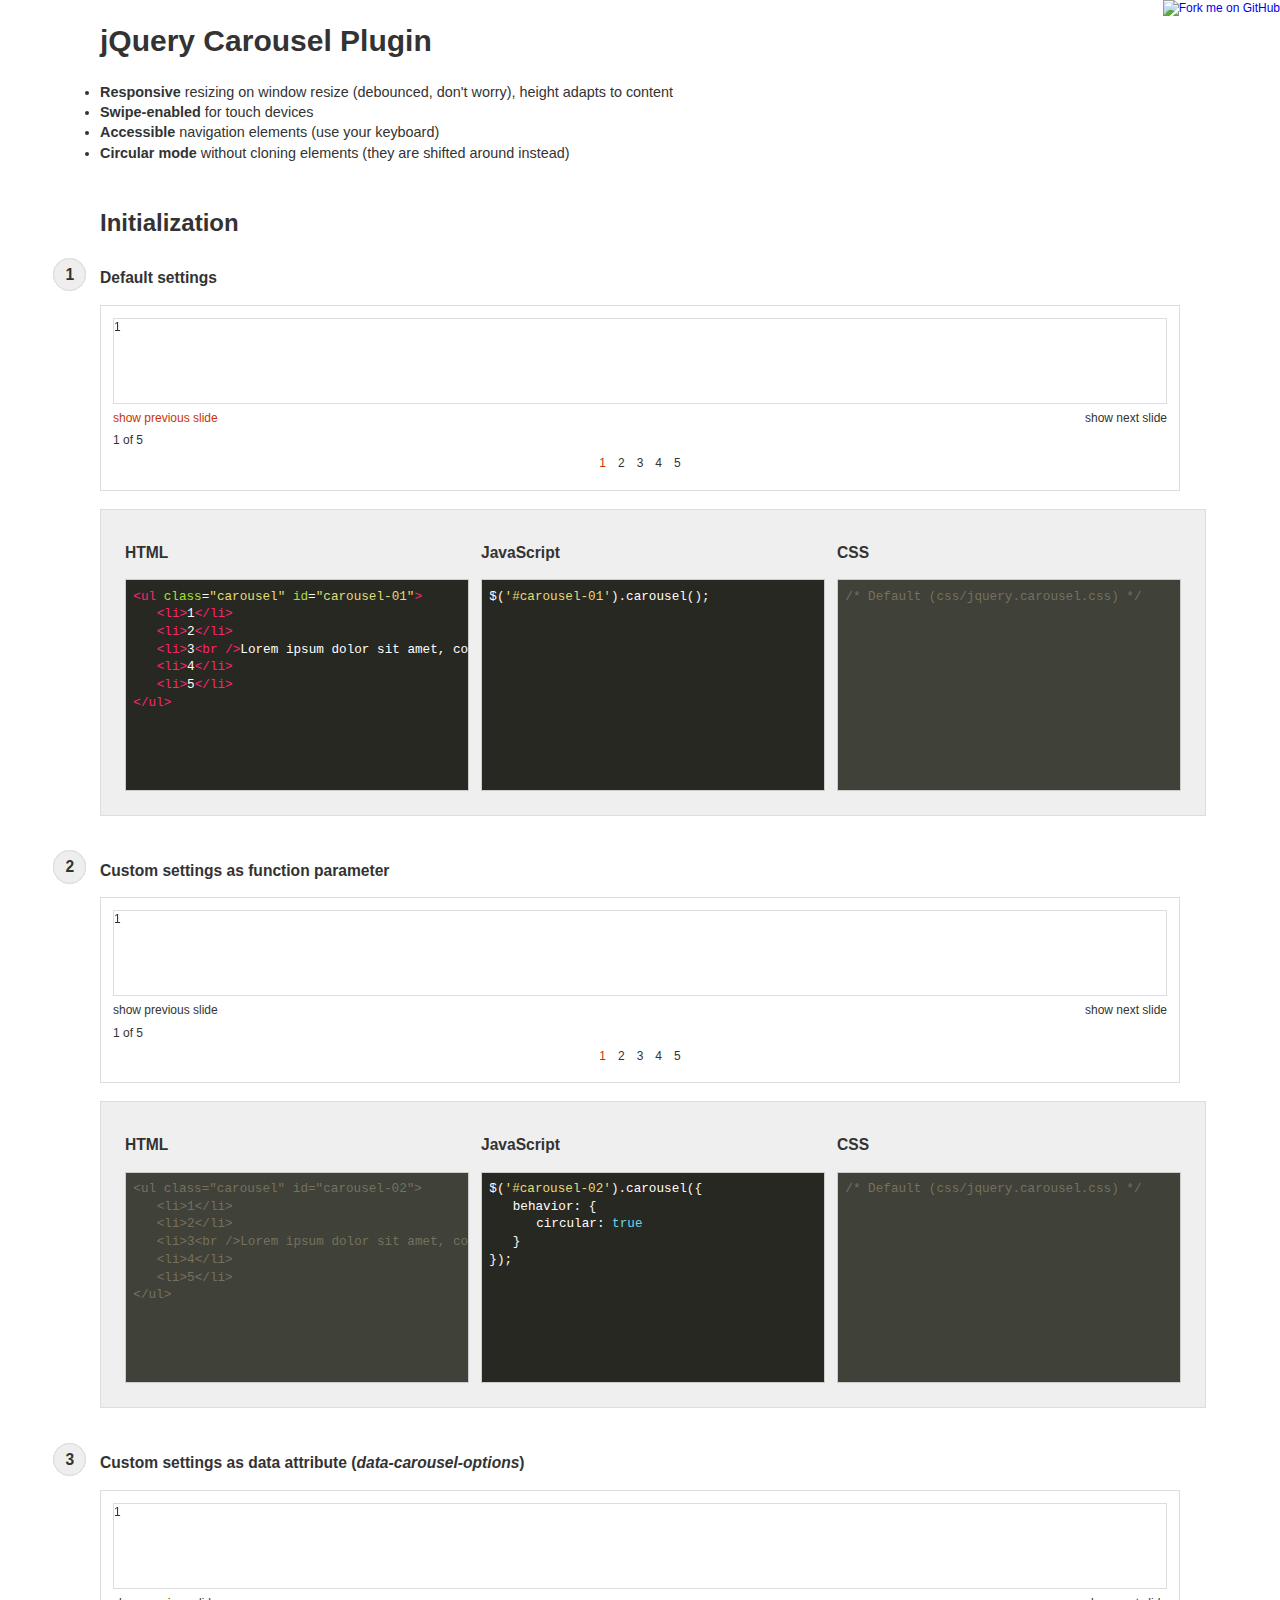
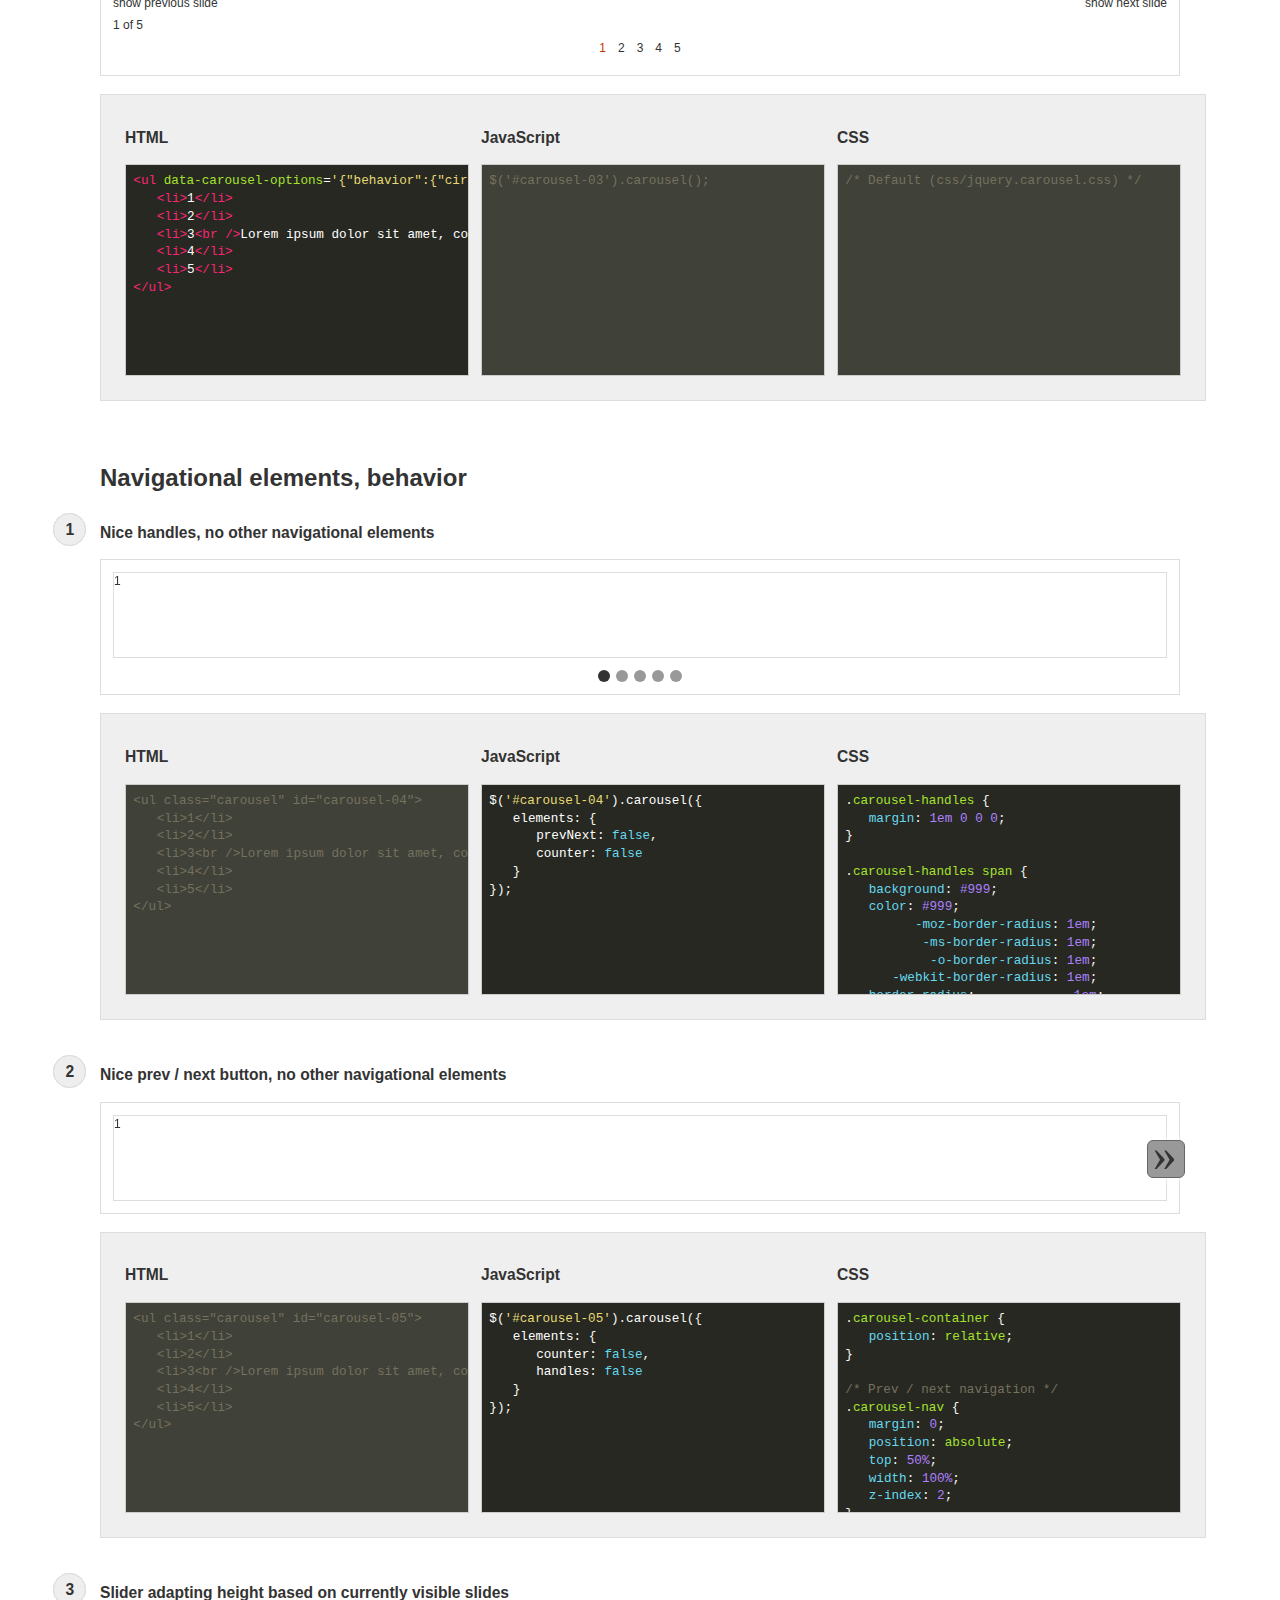
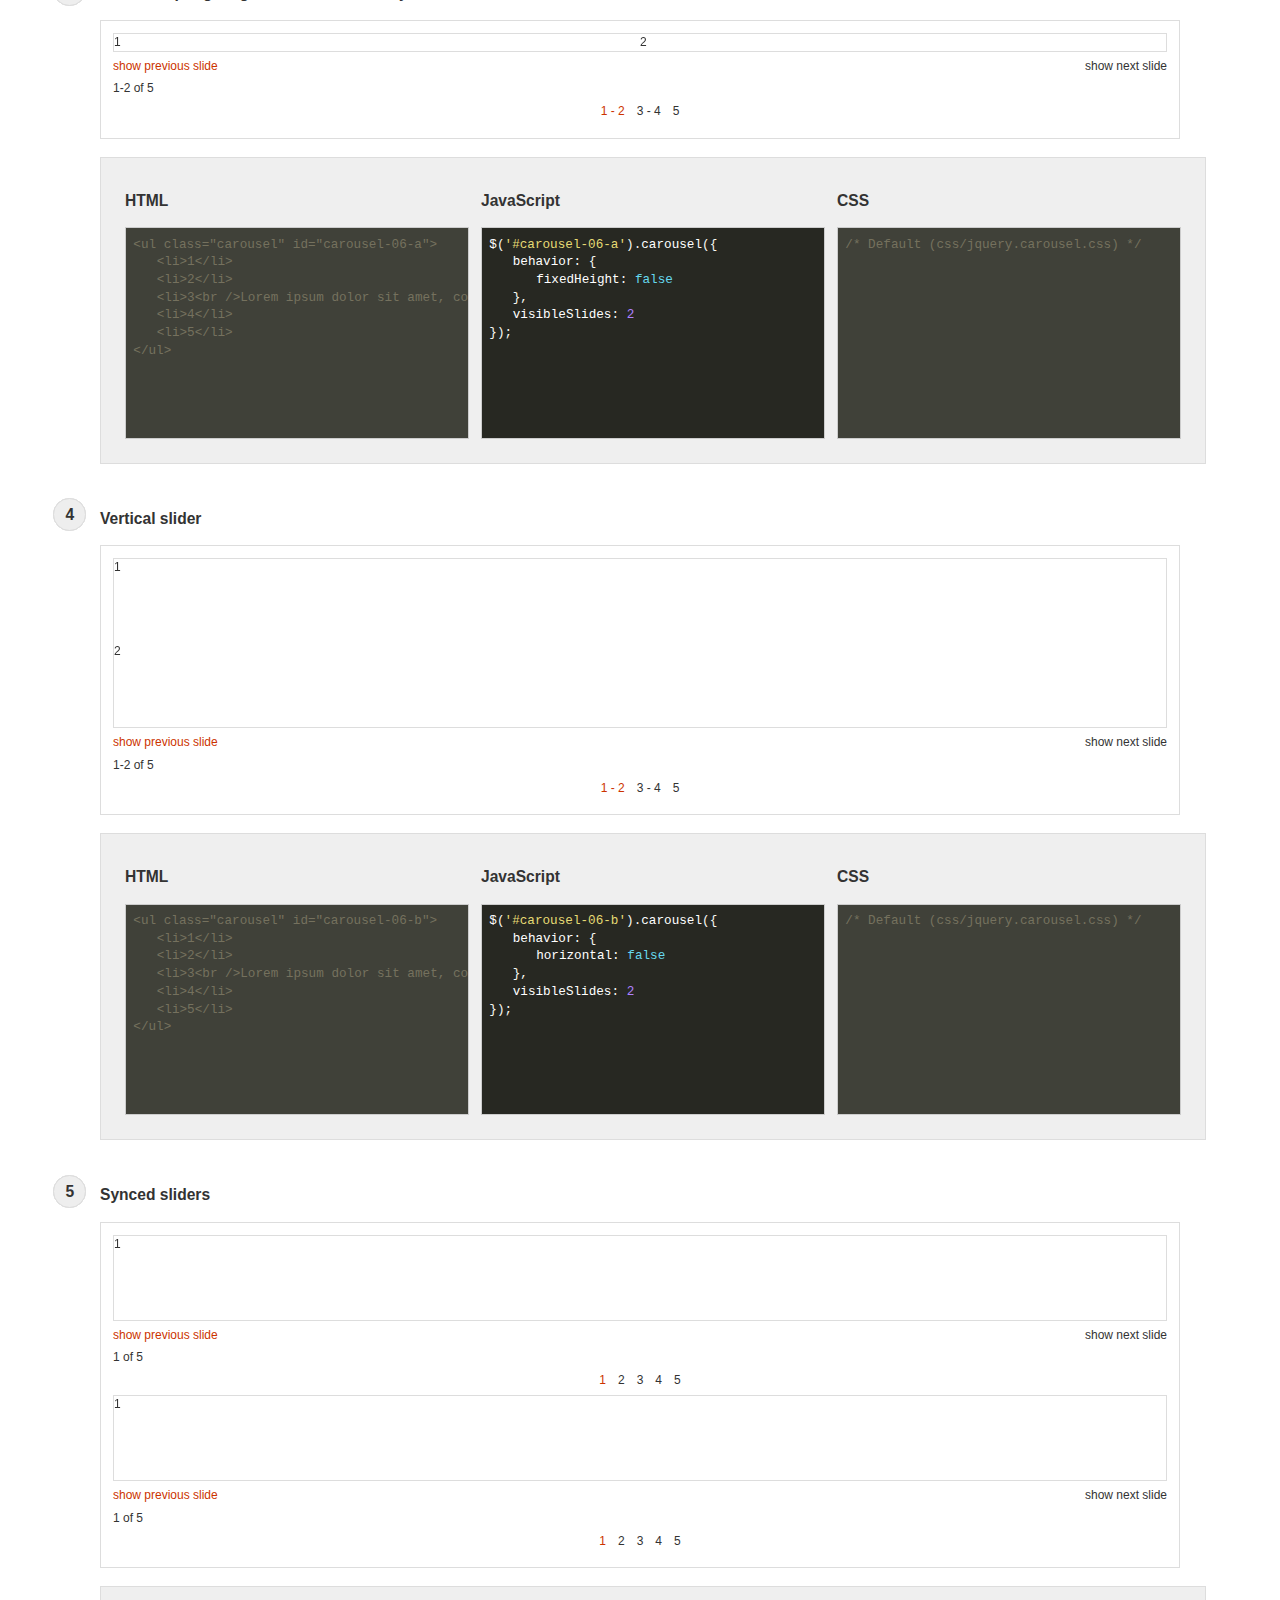
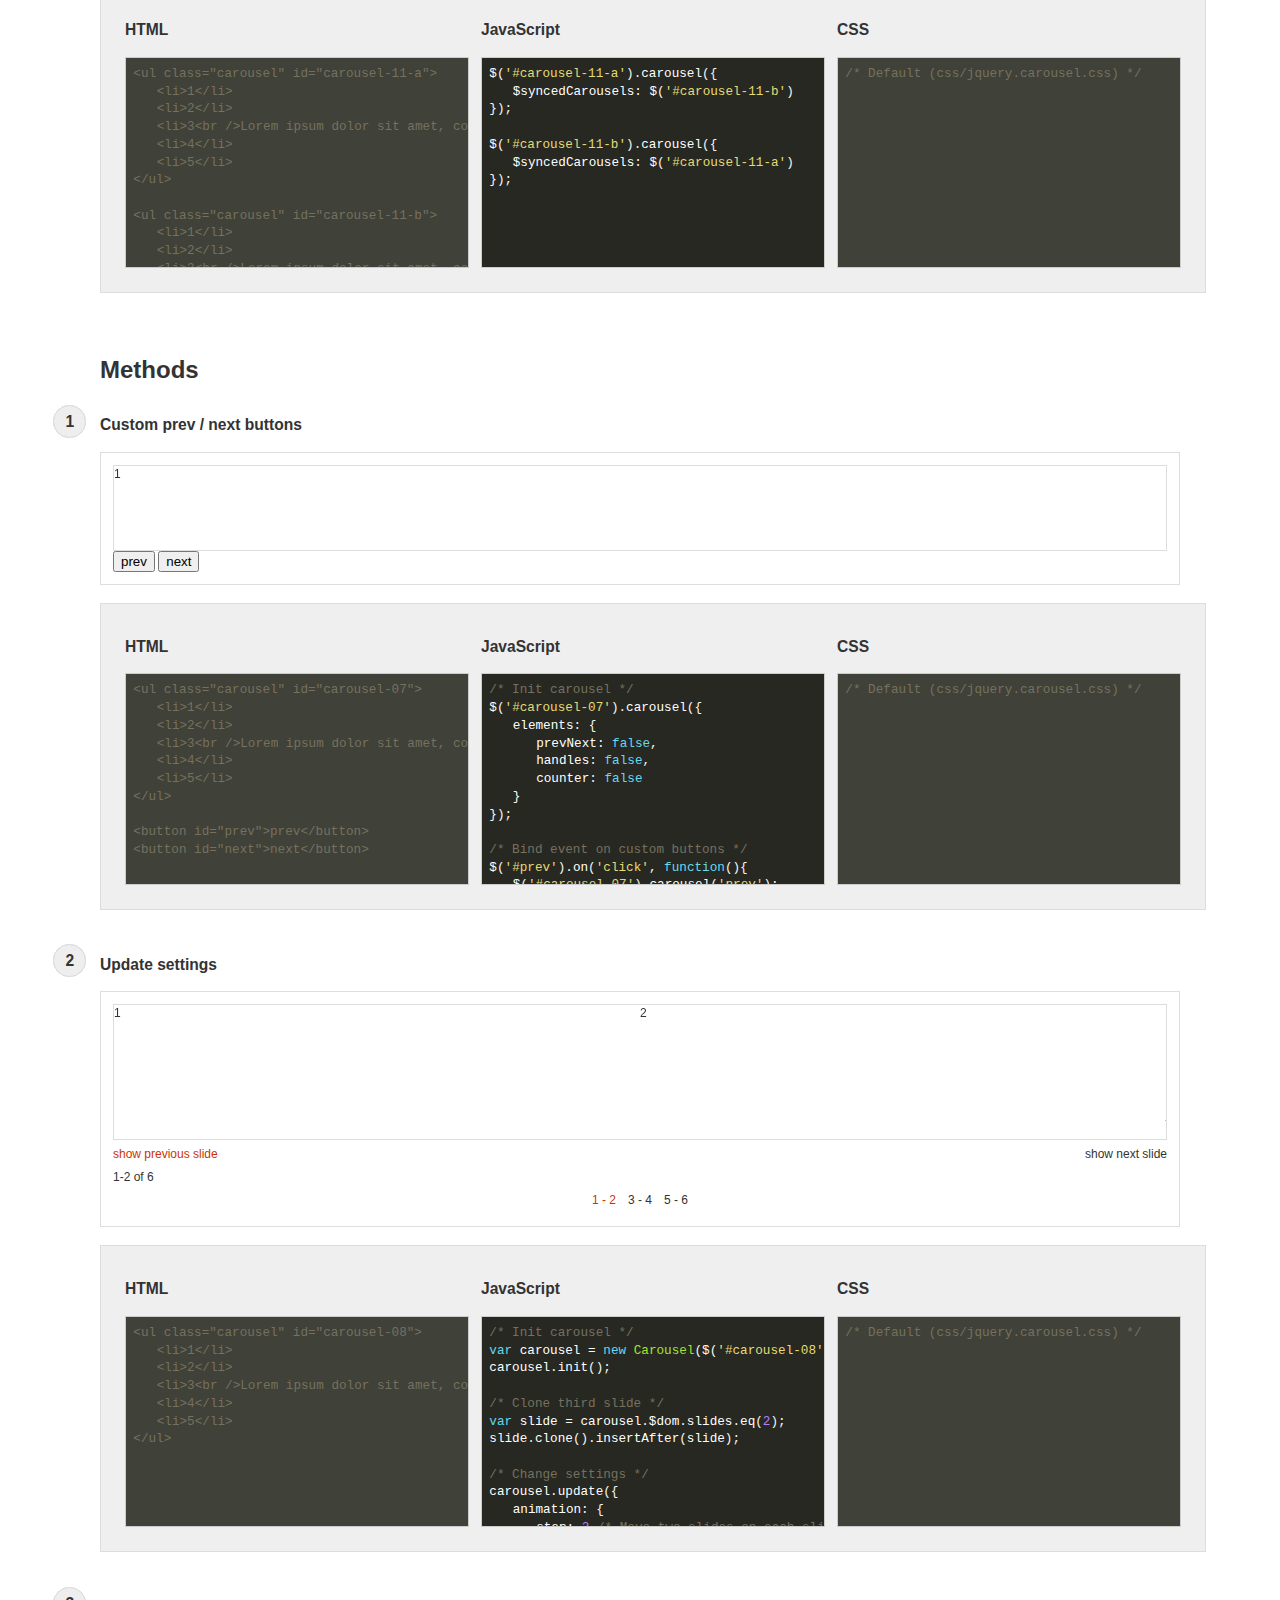
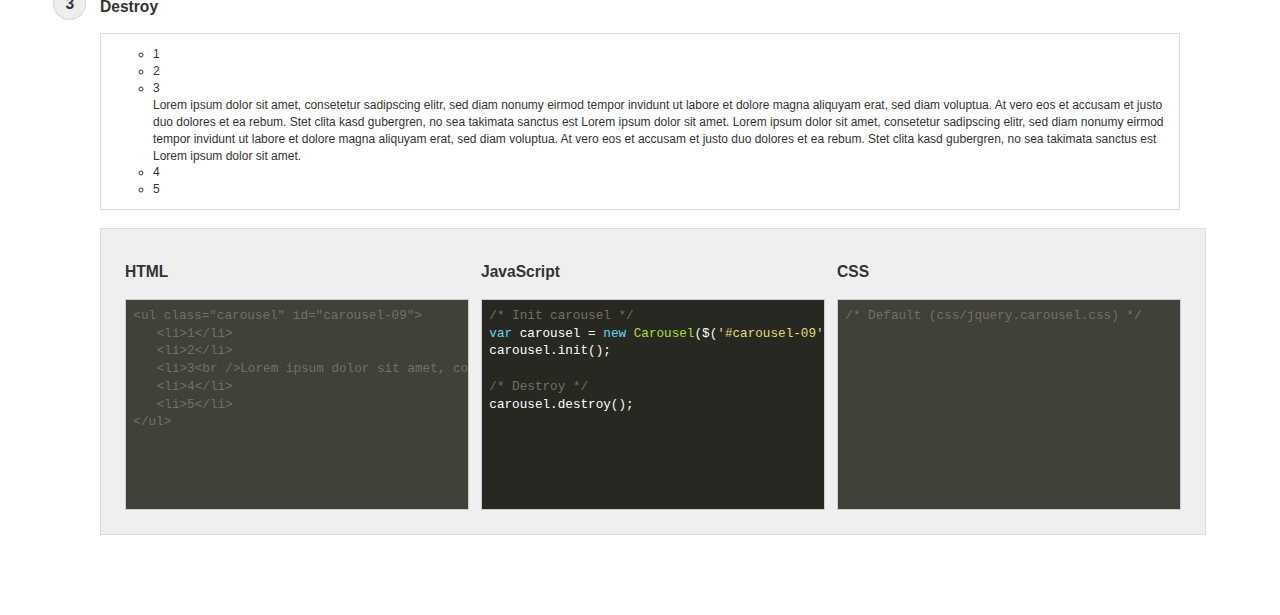
==== demo/index.html @ e70c9f51 "CSS moved; jQuery CDN used for demo, added as Bower dependency" ====
<!doctype html public>
<html>
<head>
	<meta charset="utf-8" />
	<title>jQuery Carousel Plugin</title>

	<meta name="viewport" content="width=device-width" />

	<link rel="stylesheet" href="css/demo.css" />
	<link rel="stylesheet" href="../jquery.carousel.css" />
	<link rel="stylesheet" href="google-code-prettify/prettify.css" />
</head>
<body>


<a href="http://github.com/backflip/jquery-carousel"><img style="position: absolute; top: 0; right: 0; border: 0;" src="https://s3.amazonaws.com/github/ribbons/forkme_right_orange_ff7600.png" alt="Fork me on GitHub"></a>


<div class="wrapper">
	<h1>jQuery Carousel Plugin</h1>

	<div class="desc">
		<ul>
			<li><strong>Responsive</strong> resizing on window resize (debounced, don't worry), height adapts to content</li>
			<li><strong>Swipe-enabled</strong> for touch devices</li>
			<li><strong>Accessible</strong> navigation elements (use your keyboard)</li>
			<li><strong>Circular mode</strong> without cloning elements (they are shifted around instead)</li>
		</ul>
	</div>


	<h2>Initialization</h2>

	<ol class="examples">
		<li>

<h3>Default settings</h3>

<div class="example" id="example-01">
	<div class="carousel"></div>

	<div class="code">
		<div class="html">
			<h3>HTML</h3>

			<pre class="prettyprint"><code>&lt;ul class="carousel" id="carousel-01"&gt;
	&lt;li&gt;1&lt;/li&gt;
	&lt;li&gt;2&lt;/li&gt;
	&lt;li&gt;3&lt;br /&gt;Lorem ipsum dolor sit amet, consetetur sadipscing elitr, sed diam nonumy eirmod tempor invidunt ut labore et dolore magna aliquyam erat, sed diam voluptua. At vero eos et accusam et justo duo dolores et ea rebum. Stet clita kasd gubergren, no sea takimata sanctus est Lorem ipsum dolor sit amet. Lorem ipsum dolor sit amet, consetetur sadipscing elitr, sed diam nonumy eirmod tempor invidunt ut labore et dolore magna aliquyam erat, sed diam voluptua. At vero eos et accusam et justo duo dolores et ea rebum. Stet clita kasd gubergren, no sea takimata sanctus est Lorem ipsum dolor sit amet.&lt;/li&gt;
	&lt;li&gt;4&lt;/li&gt;
	&lt;li&gt;5&lt;/li&gt;
&lt;/ul&gt;</code></pre>
		</div>

		<div class="js">
			<h3>JavaScript</h3>

			<pre class="prettyprint"><code>$('#carousel-01').carousel();</code></pre>
		</div>

		<div class="css">
			<h3>CSS</h3>

			<pre><code class="lang-css">/* Default (css/jquery.carousel.css) */</code></pre>
		</div>
	</div>
</div>

		</li>
		<li>

<h3>Custom settings as function parameter</h3>

<div class="example" id="example-02">
	<div class="carousel"></div>

	<div class="code">
		<div class="html">
			<h3>HTML</h3>

			<pre><code>&lt;ul class="carousel" id="carousel-02"&gt;
	&lt;li&gt;1&lt;/li&gt;
	&lt;li&gt;2&lt;/li&gt;
	&lt;li&gt;3&lt;br /&gt;Lorem ipsum dolor sit amet, consetetur sadipscing elitr, sed diam nonumy eirmod tempor invidunt ut labore et dolore magna aliquyam erat, sed diam voluptua. At vero eos et accusam et justo duo dolores et ea rebum. Stet clita kasd gubergren, no sea takimata sanctus est Lorem ipsum dolor sit amet. Lorem ipsum dolor sit amet, consetetur sadipscing elitr, sed diam nonumy eirmod tempor invidunt ut labore et dolore magna aliquyam erat, sed diam voluptua. At vero eos et accusam et justo duo dolores et ea rebum. Stet clita kasd gubergren, no sea takimata sanctus est Lorem ipsum dolor sit amet.&lt;/li&gt;
	&lt;li&gt;4&lt;/li&gt;
	&lt;li&gt;5&lt;/li&gt;
&lt;/ul&gt;</code></pre>
		</div>

		<div class="js">
			<h3>JavaScript</h3>

			<pre class="prettyprint"><code>$('#carousel-02').carousel({
	behavior: {
		circular: true
	}
});</code></pre>
		</div>

		<div class="css">
			<h3>CSS</h3>

			<pre><code class="lang-css">/* Default (css/jquery.carousel.css) */</code></pre>
		</div>
	</div>
</div>

		</li>
		<li>

<h3>Custom settings as data attribute (<em>data-carousel-options</em>)</h3>

<div class="example" id="example-03">
	<div class="carousel"></div>

	<div class="code">
		<div class="html">
			<h3>HTML</h3>

			<pre class="prettyprint"><code>&lt;ul data-carousel-options='{"behavior":{"circular":true}}' class="carousel" id="carousel-03"&gt;
	&lt;li&gt;1&lt;/li&gt;
	&lt;li&gt;2&lt;/li&gt;
	&lt;li&gt;3&lt;br /&gt;Lorem ipsum dolor sit amet, consetetur sadipscing elitr, sed diam nonumy eirmod tempor invidunt ut labore et dolore magna aliquyam erat, sed diam voluptua. At vero eos et accusam et justo duo dolores et ea rebum. Stet clita kasd gubergren, no sea takimata sanctus est Lorem ipsum dolor sit amet. Lorem ipsum dolor sit amet, consetetur sadipscing elitr, sed diam nonumy eirmod tempor invidunt ut labore et dolore magna aliquyam erat, sed diam voluptua. At vero eos et accusam et justo duo dolores et ea rebum. Stet clita kasd gubergren, no sea takimata sanctus est Lorem ipsum dolor sit amet.&lt;/li&gt;
	&lt;li&gt;4&lt;/li&gt;
	&lt;li&gt;5&lt;/li&gt;
&lt;/ul&gt;</code></pre>
		</div>

		<div class="js">
			<h3>JavaScript</h3>

			<pre><code>$('#carousel-03').carousel();</code></pre>
		</div>

		<div class="css">
			<h3>CSS</h3>

			<pre><code class="lang-css">/* Default (css/jquery.carousel.css) */</code></pre>
		</div>
	</div>
</div>

		</li>
	</ol>


	<h2>Navigational elements, behavior</h2>

	<ol class="examples">
		<li>

<h3>Nice handles, no other navigational elements</h3>

<div class="example" id="example-04">
	<div class="carousel"></div>

	<div class="code">
		<div class="html">
			<h3>HTML</h3>

			<pre><code>&lt;ul class="carousel" id="carousel-04"&gt;
	&lt;li&gt;1&lt;/li&gt;
	&lt;li&gt;2&lt;/li&gt;
	&lt;li&gt;3&lt;br /&gt;Lorem ipsum dolor sit amet, consetetur sadipscing elitr, sed diam nonumy eirmod tempor invidunt ut labore et dolore magna aliquyam erat, sed diam voluptua. At vero eos et accusam et justo duo dolores et ea rebum. Stet clita kasd gubergren, no sea takimata sanctus est Lorem ipsum dolor sit amet. Lorem ipsum dolor sit amet, consetetur sadipscing elitr, sed diam nonumy eirmod tempor invidunt ut labore et dolore magna aliquyam erat, sed diam voluptua. At vero eos et accusam et justo duo dolores et ea rebum. Stet clita kasd gubergren, no sea takimata sanctus est Lorem ipsum dolor sit amet.&lt;/li&gt;
	&lt;li&gt;4&lt;/li&gt;
	&lt;li&gt;5&lt;/li&gt;
&lt;/ul&gt;</code></pre>
		</div>

		<div class="js">
			<h3>JavaScript</h3>

			<pre class="prettyprint"><code>$('#carousel-04').carousel({
	elements: {
		prevNext: false,
		counter: false
	}
});</code></pre>
		</div>

		<div class="css">
			<h3>CSS</h3>

			<pre class="prettyprint"><code class="lang-css">.carousel-handles {
	margin: 1em 0 0 0;
}

.carousel-handles span {
	background: #999;
	color: #999;
		   -moz-border-radius: 1em;
		    -ms-border-radius: 1em;
		     -o-border-radius: 1em;
		-webkit-border-radius: 1em;
	border-radius:             1em;
	display: inline-block;
	line-height: 1;
	margin: 0 0.25em;
	overflow: hidden;
	text-index: -100em;
	width: 1em;
}
.carousel-handles .state-disabled {
	background: #ccc;
	color: #ccc;
	cursor: default;
	outline: none;
}
.carousel-handles .state-current {
	background: #333;
	color: #333;
	cursor: default;
	outline: none;
}</code></pre>
		</div>
	</div>
</div>

		</li>
		<li>

<h3>Nice prev / next button, no other navigational elements</h3>

<div class="example" id="example-05">
	<div class="carousel"></div>

	<div class="code">
		<div class="html">
			<h3>HTML</h3>

			<pre><code>&lt;ul class="carousel" id="carousel-05"&gt;
	&lt;li&gt;1&lt;/li&gt;
	&lt;li&gt;2&lt;/li&gt;
	&lt;li&gt;3&lt;br /&gt;Lorem ipsum dolor sit amet, consetetur sadipscing elitr, sed diam nonumy eirmod tempor invidunt ut labore et dolore magna aliquyam erat, sed diam voluptua. At vero eos et accusam et justo duo dolores et ea rebum. Stet clita kasd gubergren, no sea takimata sanctus est Lorem ipsum dolor sit amet. Lorem ipsum dolor sit amet, consetetur sadipscing elitr, sed diam nonumy eirmod tempor invidunt ut labore et dolore magna aliquyam erat, sed diam voluptua. At vero eos et accusam et justo duo dolores et ea rebum. Stet clita kasd gubergren, no sea takimata sanctus est Lorem ipsum dolor sit amet.&lt;/li&gt;
	&lt;li&gt;4&lt;/li&gt;
	&lt;li&gt;5&lt;/li&gt;
&lt;/ul&gt;</code></pre>
		</div>

		<div class="js">
			<h3>JavaScript</h3>

			<pre class="prettyprint"><code>$('#carousel-05').carousel({
	elements: {
		counter: false,
		handles: false
	}
});</code></pre>
		</div>

		<div class="css">
			<h3>CSS</h3>

			<pre class="prettyprint"><code class="lang-css">.carousel-container {
	position: relative;
}

/* Prev / next navigation */
.carousel-nav {
	margin: 0;
	position: absolute;
	top: 50%;
	width: 100%;
	z-index: 2;
}
.carousel-nav span {
	background: #999;
	border: 1px solid #666;
		   -moz-border-radius: 0.5em;
		    -ms-border-radius: 0.5em;
		     -o-border-radius: 0.5em;
		-webkit-border-radius: 0.5em;
	border-radius:             0.5em;
		   -moz-box-shadow: 0 0 1em #fff;
		    -ms-box-shadow: 0 0 1em #fff;
		     -o-box-shadow: 0 0 1em #fff;
		-webkit-box-shadow: 0 0 1em #fff;
	box-shadow:             0 0 1em #fff;
	cursor: pointer;
	float: left;
	height: 3em;
	margin: -1.5em -1.5em 0;
	overflow: hidden;
	position: relative;
	text-indent: -100em;
	width: 3em;
}
.carousel-nav span:before {
	content: "«";
	font-family: Georgia;
	font-size: 4em;
	line-height: 1;
	left: 0.1em;
	position: absolute;
	text-indent: 0;
	top: -0.2em;
}
.carousel-nav .carousel-next {
	float: right;
}
.carousel-nav .carousel-next:before {
	content: "»";
}
.carousel-nav .state-disabled {
	display: none;
}</code></pre>
		</div>
	</div>
</div>

		</li>
		<li>

<h3>Slider adapting height based on currently visible slides</h3>

<div class="example" id="example-10">
	<div class="carousel"></div>

	<div class="code">
		<div class="html">
			<h3>HTML</h3>

			<pre><code>&lt;ul class="carousel" id="carousel-06-a"&gt;
	&lt;li&gt;1&lt;/li&gt;
	&lt;li&gt;2&lt;/li&gt;
	&lt;li&gt;3&lt;br /&gt;Lorem ipsum dolor sit amet, consetetur sadipscing elitr, sed diam nonumy eirmod tempor invidunt ut labore et dolore magna aliquyam erat, sed diam voluptua. At vero eos et accusam et justo duo dolores et ea rebum. Stet clita kasd gubergren, no sea takimata sanctus est Lorem ipsum dolor sit amet. Lorem ipsum dolor sit amet, consetetur sadipscing elitr, sed diam nonumy eirmod tempor invidunt ut labore et dolore magna aliquyam erat, sed diam voluptua. At vero eos et accusam et justo duo dolores et ea rebum. Stet clita kasd gubergren, no sea takimata sanctus est Lorem ipsum dolor sit amet.&lt;/li&gt;
	&lt;li&gt;4&lt;/li&gt;
	&lt;li&gt;5&lt;/li&gt;
&lt;/ul&gt;</code></pre>
		</div>

		<div class="js">
			<h3>JavaScript</h3>

			<pre class="prettyprint"><code>$('#carousel-06-a').carousel({
	behavior: {
		fixedHeight: false
	},
	visibleSlides: 2
});</code></pre>
		</div>

		<div class="css">
			<h3>CSS</h3>

			<pre><code class="lang-css">/* Default (css/jquery.carousel.css) */</code></pre>
		</div>
	</div>
</div>

		</li>
		<li>

<h3>Vertical slider</h3>

<div class="example" id="example-06">
	<div class="carousel"></div>

	<div class="code">
		<div class="html">
			<h3>HTML</h3>

			<pre><code>&lt;ul class="carousel" id="carousel-06-b"&gt;
	&lt;li&gt;1&lt;/li&gt;
	&lt;li&gt;2&lt;/li&gt;
	&lt;li&gt;3&lt;br /&gt;Lorem ipsum dolor sit amet, consetetur sadipscing elitr, sed diam nonumy eirmod tempor invidunt ut labore et dolore magna aliquyam erat, sed diam voluptua. At vero eos et accusam et justo duo dolores et ea rebum. Stet clita kasd gubergren, no sea takimata sanctus est Lorem ipsum dolor sit amet. Lorem ipsum dolor sit amet, consetetur sadipscing elitr, sed diam nonumy eirmod tempor invidunt ut labore et dolore magna aliquyam erat, sed diam voluptua. At vero eos et accusam et justo duo dolores et ea rebum. Stet clita kasd gubergren, no sea takimata sanctus est Lorem ipsum dolor sit amet.&lt;/li&gt;
	&lt;li&gt;4&lt;/li&gt;
	&lt;li&gt;5&lt;/li&gt;
&lt;/ul&gt;</code></pre>
		</div>

		<div class="js">
			<h3>JavaScript</h3>

			<pre class="prettyprint"><code>$('#carousel-06-b').carousel({
	behavior: {
		horizontal: false
	},
	visibleSlides: 2
});</code></pre>
		</div>

		<div class="css">
			<h3>CSS</h3>

			<pre><code class="lang-css">/* Default (css/jquery.carousel.css) */</code></pre>
		</div>
	</div>
</div>

		</li>
		<li>

<h3>Synced sliders</h3>

<div class="example" id="example-11">
	<div class="carousel"></div>

	<div class="code">
		<div class="html">
			<h3>HTML</h3>

			<pre><code>&lt;ul class="carousel" id="carousel-11-a"&gt;
	&lt;li&gt;1&lt;/li&gt;
	&lt;li&gt;2&lt;/li&gt;
	&lt;li&gt;3&lt;br /&gt;Lorem ipsum dolor sit amet, consetetur sadipscing elitr, sed diam nonumy eirmod tempor invidunt ut labore et dolore magna aliquyam erat, sed diam voluptua. At vero eos et accusam et justo duo dolores et ea rebum. Stet clita kasd gubergren, no sea takimata sanctus est Lorem ipsum dolor sit amet. Lorem ipsum dolor sit amet, consetetur sadipscing elitr, sed diam nonumy eirmod tempor invidunt ut labore et dolore magna aliquyam erat, sed diam voluptua. At vero eos et accusam et justo duo dolores et ea rebum. Stet clita kasd gubergren, no sea takimata sanctus est Lorem ipsum dolor sit amet.&lt;/li&gt;
	&lt;li&gt;4&lt;/li&gt;
	&lt;li&gt;5&lt;/li&gt;
&lt;/ul&gt;

&lt;ul class="carousel" id="carousel-11-b"&gt;
	&lt;li&gt;1&lt;/li&gt;
	&lt;li&gt;2&lt;/li&gt;
	&lt;li&gt;3&lt;br /&gt;Lorem ipsum dolor sit amet, consetetur sadipscing elitr, sed diam nonumy eirmod tempor invidunt ut labore et dolore magna aliquyam erat, sed diam voluptua. At vero eos et accusam et justo duo dolores et ea rebum. Stet clita kasd gubergren, no sea takimata sanctus est Lorem ipsum dolor sit amet. Lorem ipsum dolor sit amet, consetetur sadipscing elitr, sed diam nonumy eirmod tempor invidunt ut labore et dolore magna aliquyam erat, sed diam voluptua. At vero eos et accusam et justo duo dolores et ea rebum. Stet clita kasd gubergren, no sea takimata sanctus est Lorem ipsum dolor sit amet.&lt;/li&gt;
	&lt;li&gt;4&lt;/li&gt;
	&lt;li&gt;5&lt;/li&gt;
&lt;/ul&gt;</code></pre>
		</div>

		<div class="js">
			<h3>JavaScript</h3>

			<pre class="prettyprint"><code>$('#carousel-11-a').carousel({
	$syncedCarousels: $('#carousel-11-b')
});

$('#carousel-11-b').carousel({
	$syncedCarousels: $('#carousel-11-a')
});</code></pre>
		</div>

		<div class="css">
			<h3>CSS</h3>

			<pre><code class="lang-css">/* Default (css/jquery.carousel.css) */</code></pre>
		</div>
	</div>
</div>

		</li>
	</ol>


	<h2>Methods</h2>

	<ol class="examples">
		<li>

<h3>Custom prev / next buttons</h3>

<div class="example" id="example-07">
	<div class="carousel"></div>

	<div class="code">
		<div class="html">
			<h3>HTML</h3>

			<pre><code>&lt;ul class="carousel" id="carousel-07"&gt;
	&lt;li&gt;1&lt;/li&gt;
	&lt;li&gt;2&lt;/li&gt;
	&lt;li&gt;3&lt;br /&gt;Lorem ipsum dolor sit amet, consetetur sadipscing elitr, sed diam nonumy eirmod tempor invidunt ut labore et dolore magna aliquyam erat, sed diam voluptua. At vero eos et accusam et justo duo dolores et ea rebum. Stet clita kasd gubergren, no sea takimata sanctus est Lorem ipsum dolor sit amet. Lorem ipsum dolor sit amet, consetetur sadipscing elitr, sed diam nonumy eirmod tempor invidunt ut labore et dolore magna aliquyam erat, sed diam voluptua. At vero eos et accusam et justo duo dolores et ea rebum. Stet clita kasd gubergren, no sea takimata sanctus est Lorem ipsum dolor sit amet.&lt;/li&gt;
	&lt;li&gt;4&lt;/li&gt;
	&lt;li&gt;5&lt;/li&gt;
&lt;/ul&gt;

&lt;button id="prev"&gt;prev&lt;/button&gt;
&lt;button id="next"&gt;next&lt;/button&gt;</code></pre>
		</div>

		<div class="js">
			<h3>JavaScript</h3>

			<pre class="prettyprint"><code>/* Init carousel */
$('#carousel-07').carousel({
	elements: {
		prevNext: false,
		handles: false,
		counter: false
	}
});

/* Bind event on custom buttons */
$('#prev').on('click', function(){
	$('#carousel-07').carousel('prev');
});
$('#next').on('click', function(){
	$('#carousel-07').carousel('next');
});

/* Alternative */
/*
var carousel = new Carousel($('#carousel-07'), {
	elements: {
		prevNext: false,
		handles: false,
		counter: false
	}
});
carousel.init();

$('#prev').on('click', function(){
	carousel.prev();
});
$('#next').on('click', function(){
	carousel.next();
});
*/</code></pre>
		</div>

		<div class="css">
			<h3>CSS</h3>

			<pre><code class="lang-css">/* Default (css/jquery.carousel.css) */</code></pre>
		</div>
	</div>
</div>

		</li>
		<li>

<h3>Update settings</h3>

<div class="example" id="example-08">
	<div class="carousel"></div>

	<div class="code">
		<div class="html">
			<h3>HTML</h3>

			<pre><code>&lt;ul class="carousel" id="carousel-08"&gt;
	&lt;li&gt;1&lt;/li&gt;
	&lt;li&gt;2&lt;/li&gt;
	&lt;li&gt;3&lt;br /&gt;Lorem ipsum dolor sit amet, consetetur sadipscing elitr, sed diam nonumy eirmod tempor invidunt ut labore et dolore magna aliquyam erat, sed diam voluptua. At vero eos et accusam et justo duo dolores et ea rebum. Stet clita kasd gubergren, no sea takimata sanctus est Lorem ipsum dolor sit amet. Lorem ipsum dolor sit amet, consetetur sadipscing elitr, sed diam nonumy eirmod tempor invidunt ut labore et dolore magna aliquyam erat, sed diam voluptua. At vero eos et accusam et justo duo dolores et ea rebum. Stet clita kasd gubergren, no sea takimata sanctus est Lorem ipsum dolor sit amet.&lt;/li&gt;
	&lt;li&gt;4&lt;/li&gt;
	&lt;li&gt;5&lt;/li&gt;
&lt;/ul&gt;</code></pre>
		</div>

		<div class="js">
			<h3>JavaScript</h3>

			<pre class="prettyprint"><code>/* Init carousel */
var carousel = new Carousel($('#carousel-08'));
carousel.init();

/* Clone third slide */
var slide = carousel.$dom.slides.eq(2);
slide.clone().insertAfter(slide);

/* Change settings */
carousel.update({
	animation: {
		step: 2 /* Move two slides on each slide event */
	},
	events: {
		stop: function(i){
			console.log('Visible slides: ' + (i+1) + ' & ' + (i+2)); /* Slide callback */
		}
	},
	visibleSlides: 2 /* Show two slides at the same time */
});</code></pre>
		</div>

		<div class="css">
			<h3>CSS</h3>

			<pre><code class="lang-css">/* Default (css/jquery.carousel.css) */</code></pre>
		</div>
	</div>
</div>

		</li>
		<li>

<h3>Destroy</h3>

<div class="example" id="example-09">
	<div class="carousel"></div>

	<div class="code">
		<div class="html">
			<h3>HTML</h3>

			<pre><code>&lt;ul class="carousel" id="carousel-09"&gt;
	&lt;li&gt;1&lt;/li&gt;
	&lt;li&gt;2&lt;/li&gt;
	&lt;li&gt;3&lt;br /&gt;Lorem ipsum dolor sit amet, consetetur sadipscing elitr, sed diam nonumy eirmod tempor invidunt ut labore et dolore magna aliquyam erat, sed diam voluptua. At vero eos et accusam et justo duo dolores et ea rebum. Stet clita kasd gubergren, no sea takimata sanctus est Lorem ipsum dolor sit amet. Lorem ipsum dolor sit amet, consetetur sadipscing elitr, sed diam nonumy eirmod tempor invidunt ut labore et dolore magna aliquyam erat, sed diam voluptua. At vero eos et accusam et justo duo dolores et ea rebum. Stet clita kasd gubergren, no sea takimata sanctus est Lorem ipsum dolor sit amet.&lt;/li&gt;
	&lt;li&gt;4&lt;/li&gt;
	&lt;li&gt;5&lt;/li&gt;
&lt;/ul&gt;</code></pre>
		</div>

		<div class="js">
			<h3>JavaScript</h3>

			<pre class="prettyprint"><code>/* Init carousel */
var carousel = new Carousel($('#carousel-09'));
carousel.init();

/* Destroy */
carousel.destroy();</code></pre>
		</div>

		<div class="css">
			<h3>CSS</h3>

			<pre><code class="lang-css">/* Default (css/jquery.carousel.css) */</code></pre>
		</div>
	</div>
</div>

		</li>
	</ol>

</div>


<script src="//ajax.googleapis.com/ajax/libs/jquery/1.10.2/jquery.min.js"></script>

<script src="google-code-prettify/prettify.js"></script>
<script src="google-code-prettify/lang-css.js"></script>

<script src="../jquery.carousel.js"></script>

<script>
// http://yuiblog.com/blog/2007/06/07/style/
function addCss(cssCode) {
	var styleElement = document.createElement("style");

	styleElement.type = "text/css";

	if (styleElement.styleSheet) {
		styleElement.styleSheet.cssText = cssCode;
	} else {
		styleElement.appendChild(document.createTextNode(cssCode));
	}

	document.getElementsByTagName("head")[0].appendChild(styleElement);
}

// Loop through examples and eval stuff
$('.example').each(function(i){
	var $this = $(this),

		id = $this.attr('id'),
		idRegExp = new RegExp(' #' + id, 'g'),

		html = $this.find('.html code').text(),
		js = $this.find('.js code').text(),
		css = $this.find('.css code').text().replace(/\.carousel/g, '#' + id + ' .carousel').replace(idRegExp, '');

	// Add HTML
	$this.find('.carousel').html(html);

	// Add style block
	addCss(css);

	// Eval JS
	setTimeout(function(){
		eval(js);
	}, 100);
});

// Prettify code blocks
prettyPrint();
</script>


</body>
</html>
---- demo/css/demo.css ----
body {
	color: #333;
	font: 75% sans-serif;
	line-height: 1.4;
	padding: 1em;
}

h1 {
	font-size: 2.5em;
}
h2 {
	font-size: 2em;
}
h3 {
	font-size: 1.3em;
	margin: 0 0 0.5em 0;
	padding: 0.5em 0;
}

.wrapper {
	margin: 0 auto;
	max-width: 90em;
}

.desc ul {
	font-size: 1.2em;
	margin: 0 0 3em 0;
	padding: 0;
}

.examples {
	counter-reset: example;
	list-style: none;
	margin: 0 0 5em 0;
	padding: 0;
}
.examples > li {
	counter-increment: example;
	margin-bottom: 3em;
	position: relative;
}
.examples h3:before {
	background: #eee;
	border: 0.1em solid #ddd;
		   -moz-border-radius: 2em;
		    -ms-border-radius: 2em;
		     -o-border-radius: 2em;
		-webkit-border-radius: 2em;
	border-radius:             2em;
	content: counter(example);
	line-height: 2;
	position: absolute;
	left: -3em;
	text-align: center;
	top: -0.1em;
	width: 2em;
}

.example > .carousel {
	border: 1px solid #ddd;
	margin-bottom: 1.5em;
	padding: 1em;
}
.carousel-frame {
	border: 1px solid #ddd;
}

.code {
	background: #efefef;
	border: 1px solid #ddd;
	padding: 1em;
}
.code pre {
	background: #404139;
	border: 1px solid #ccc;
	color: #75715E;
	height: 10em;
	margin: 0 0 1em 0;
	overflow: auto;
	-webkit-overflow-scrolling: touch;
	padding: 0.75em;
	       -moz-tab-size: 4;
	         -o-tab-size: 4;
		-webkit-tab-size: 4; /* Please */
    tab-size:             4;
}
.code pre.prettyprint {
	background: #272822;
}
.code code {
	font-size: 1.3em;
}

@media (min-width: 50em) {
	.code {
		border-spacing: 1em;
		display: table;
		table-layout: fixed;
		width: 100%;
	}
	.code div {
		display: table-cell;
		width: 33.333%;
	}
	.code pre {
		margin: 0;
		height: 20em;
	}
}

/*button {
	background: #EF6806;
		background-image:    -moz-linear-gradient(#EF6806, #D54601);
		background-image:     -ms-linear-gradient(#EF6806, #D54601);
		background-image:      -o-linear-gradient(#EF6806, #D54601);
		background-image: -webkit-linear-gradient(#EF6806, #D54601);
	background-image:             linear-gradient(#EF6806, #D54601);
	border: 1px solid #D54601;
		   -moz-border-radius: 0.25em;
		    -ms-border-radius: 0.25em;
		     -o-border-radius: 0.25em;
		-webkit-border-radius: 0.25em;
	border-radius:             0.25em;
	color: white;
	cursor: pointer;
}
button[disabled] {
	background: #eee;
	border-color: #aaa;
	color: #999;
	cursor: default;
}
button.enable,
button.destroy {
	margin-left: 2em;
}*/
---- demo/google-code-prettify/prettify.css ----
.pln { color: #fff; }
.str { color: #E6DB74; }
.kwd { color: #66D9EF; }
.com { color: #75715E; }
.typ { color: #A6E22E; }
.lit { color: #AE81FF; }
.pun, .opn, .clo { color: #F8F8F2; }
.tag { color: #F92672; }
.atn { color: #A6E22E; }
.atv { color: #E6DB74; }
.dec, .var { color: #606; }
.fun { color: red; }

.lang-css .pln { color: #A6E22E; }

ol.linenums { margin-top: 0; margin-bottom: 0 }
li.L0, li.L1, li.L2, li.L3, li.L5, li.L6, li.L7, li.L8 { list-style-type: none; }
li.L1, li.L3, li.L5, li.L7, li.L9 { background: #eee; }
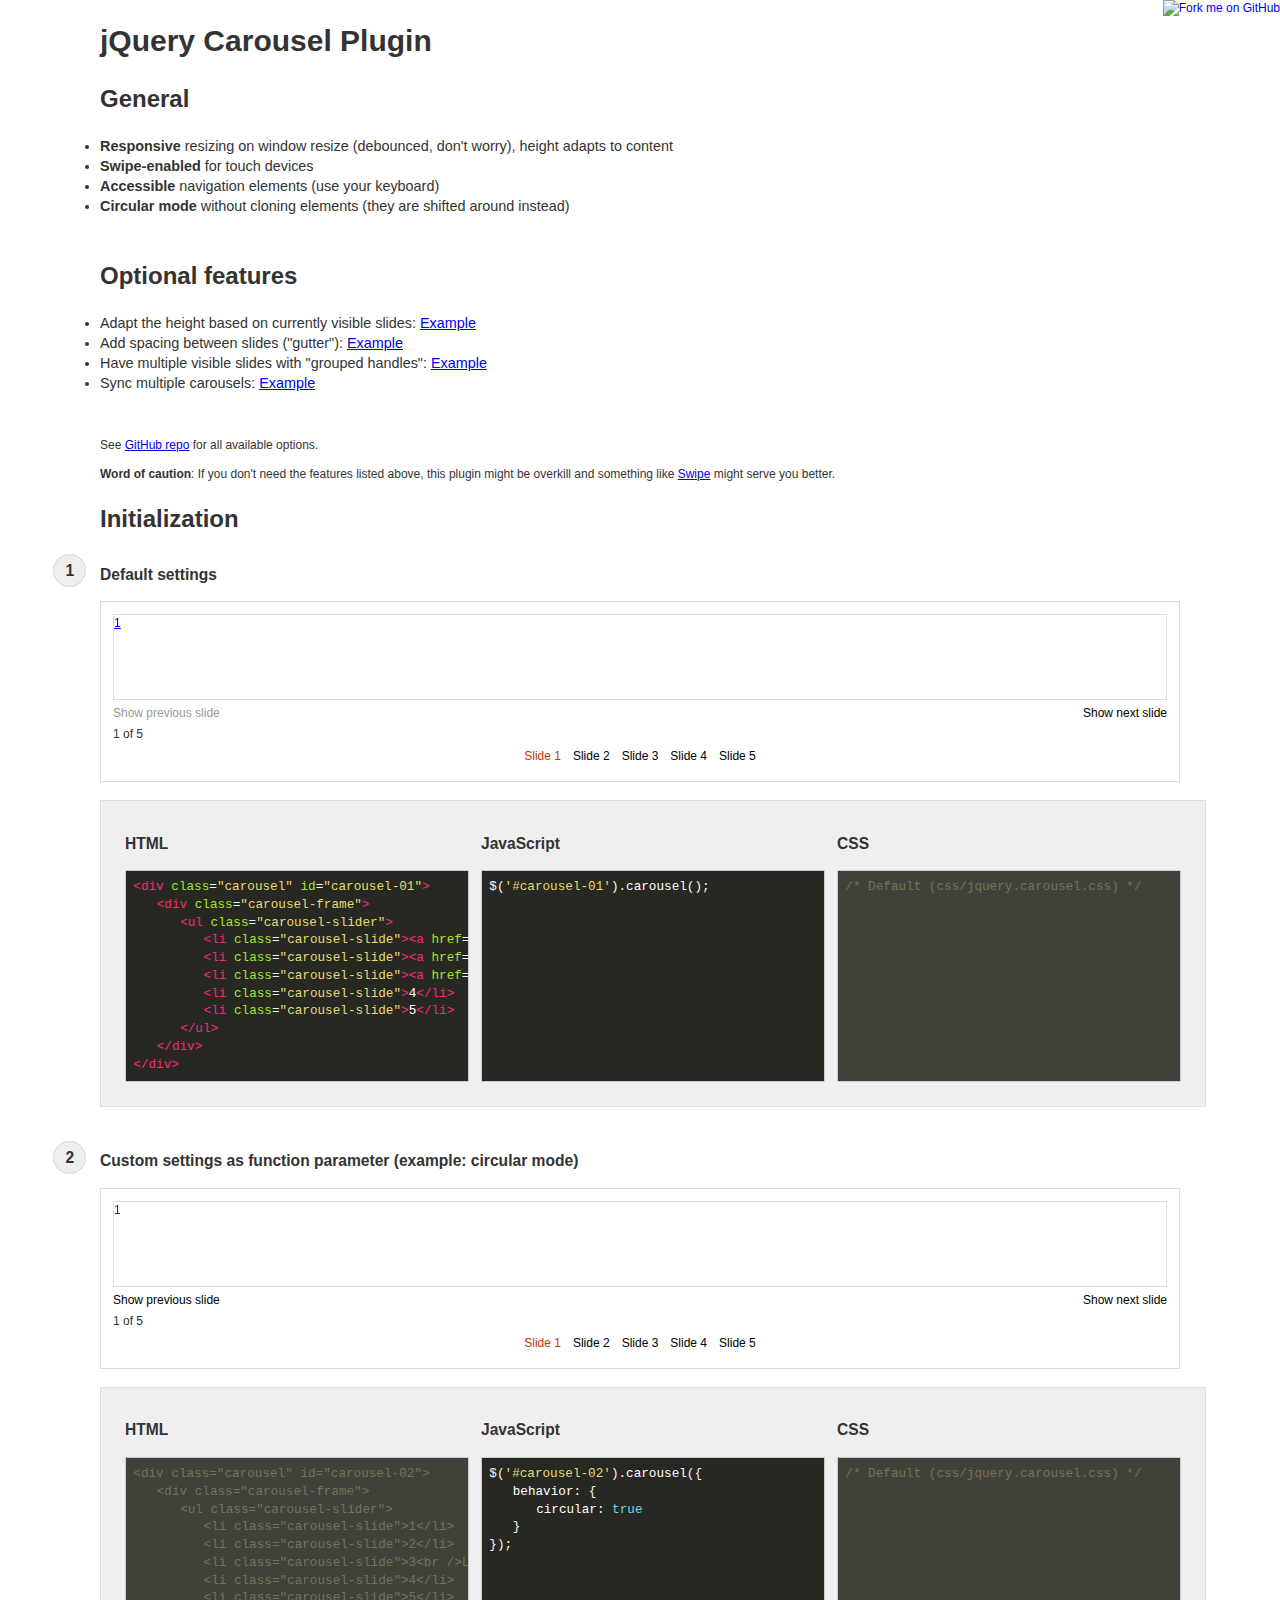
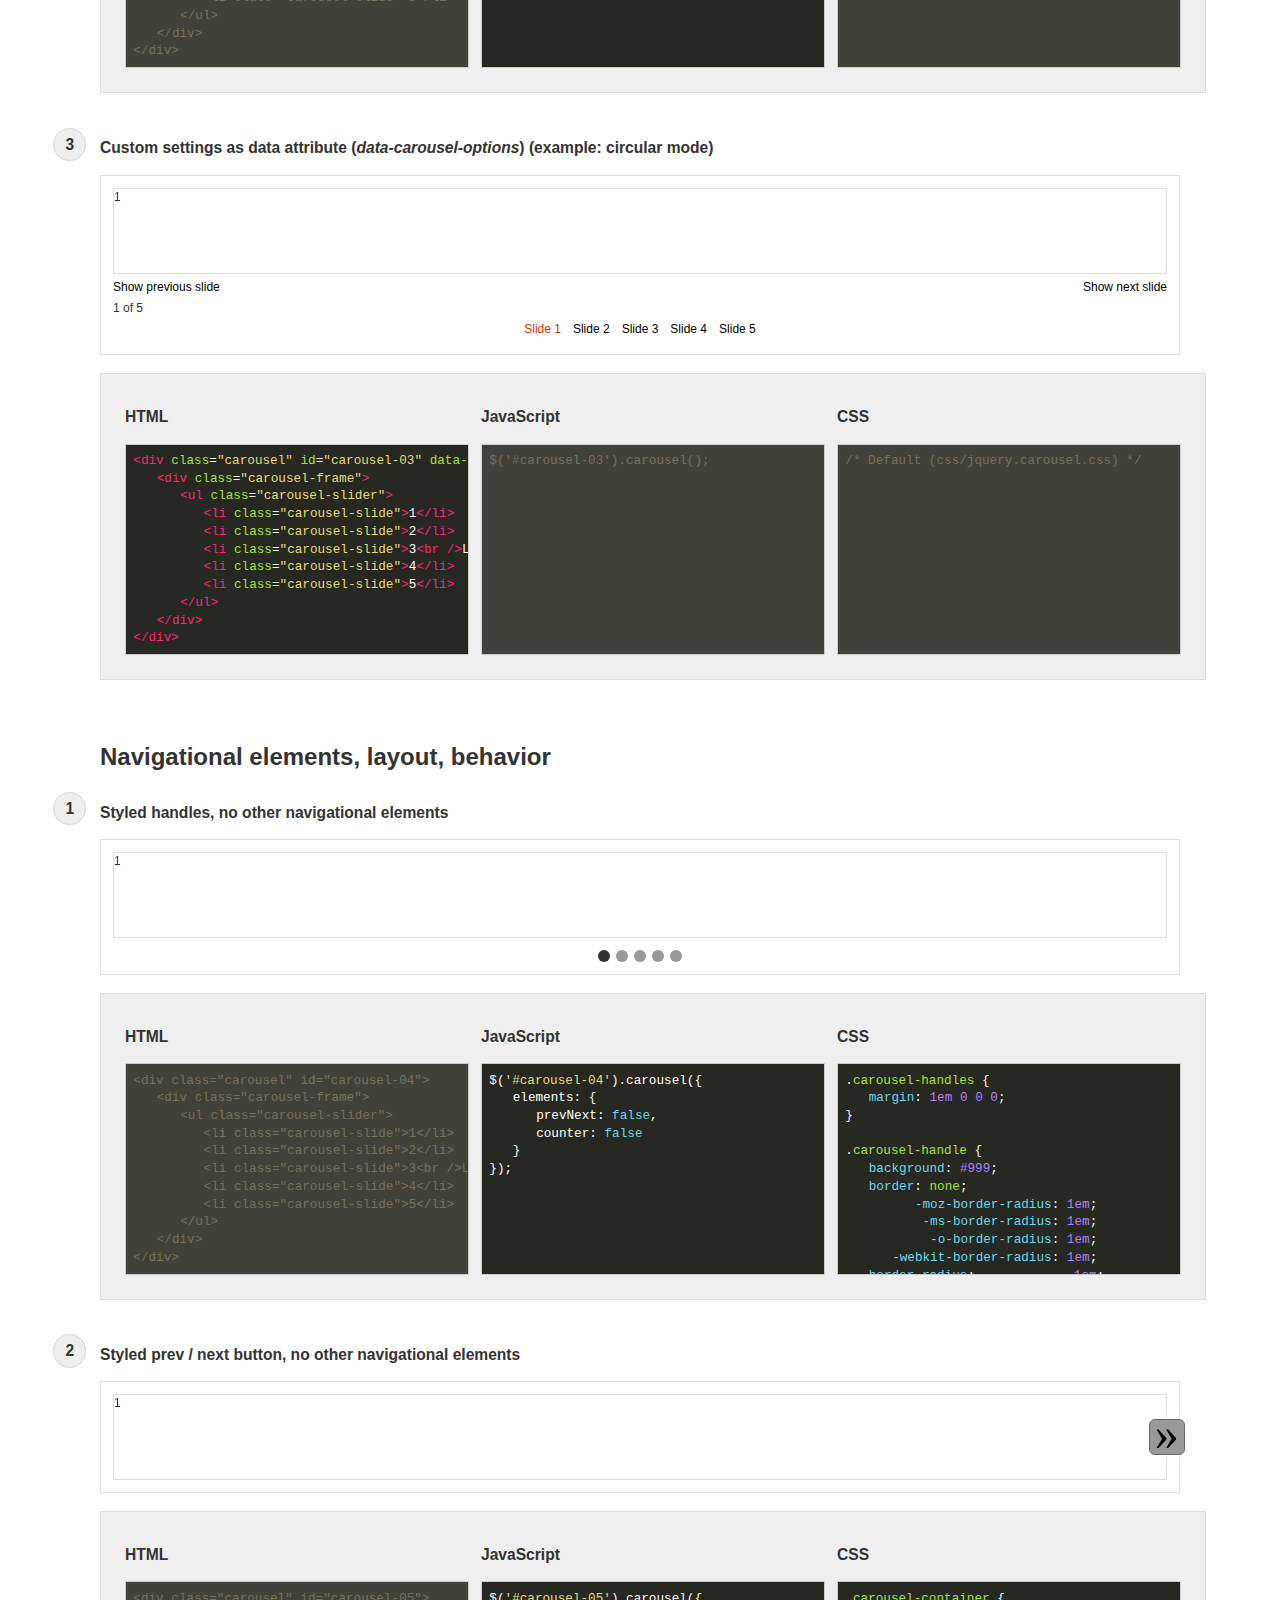
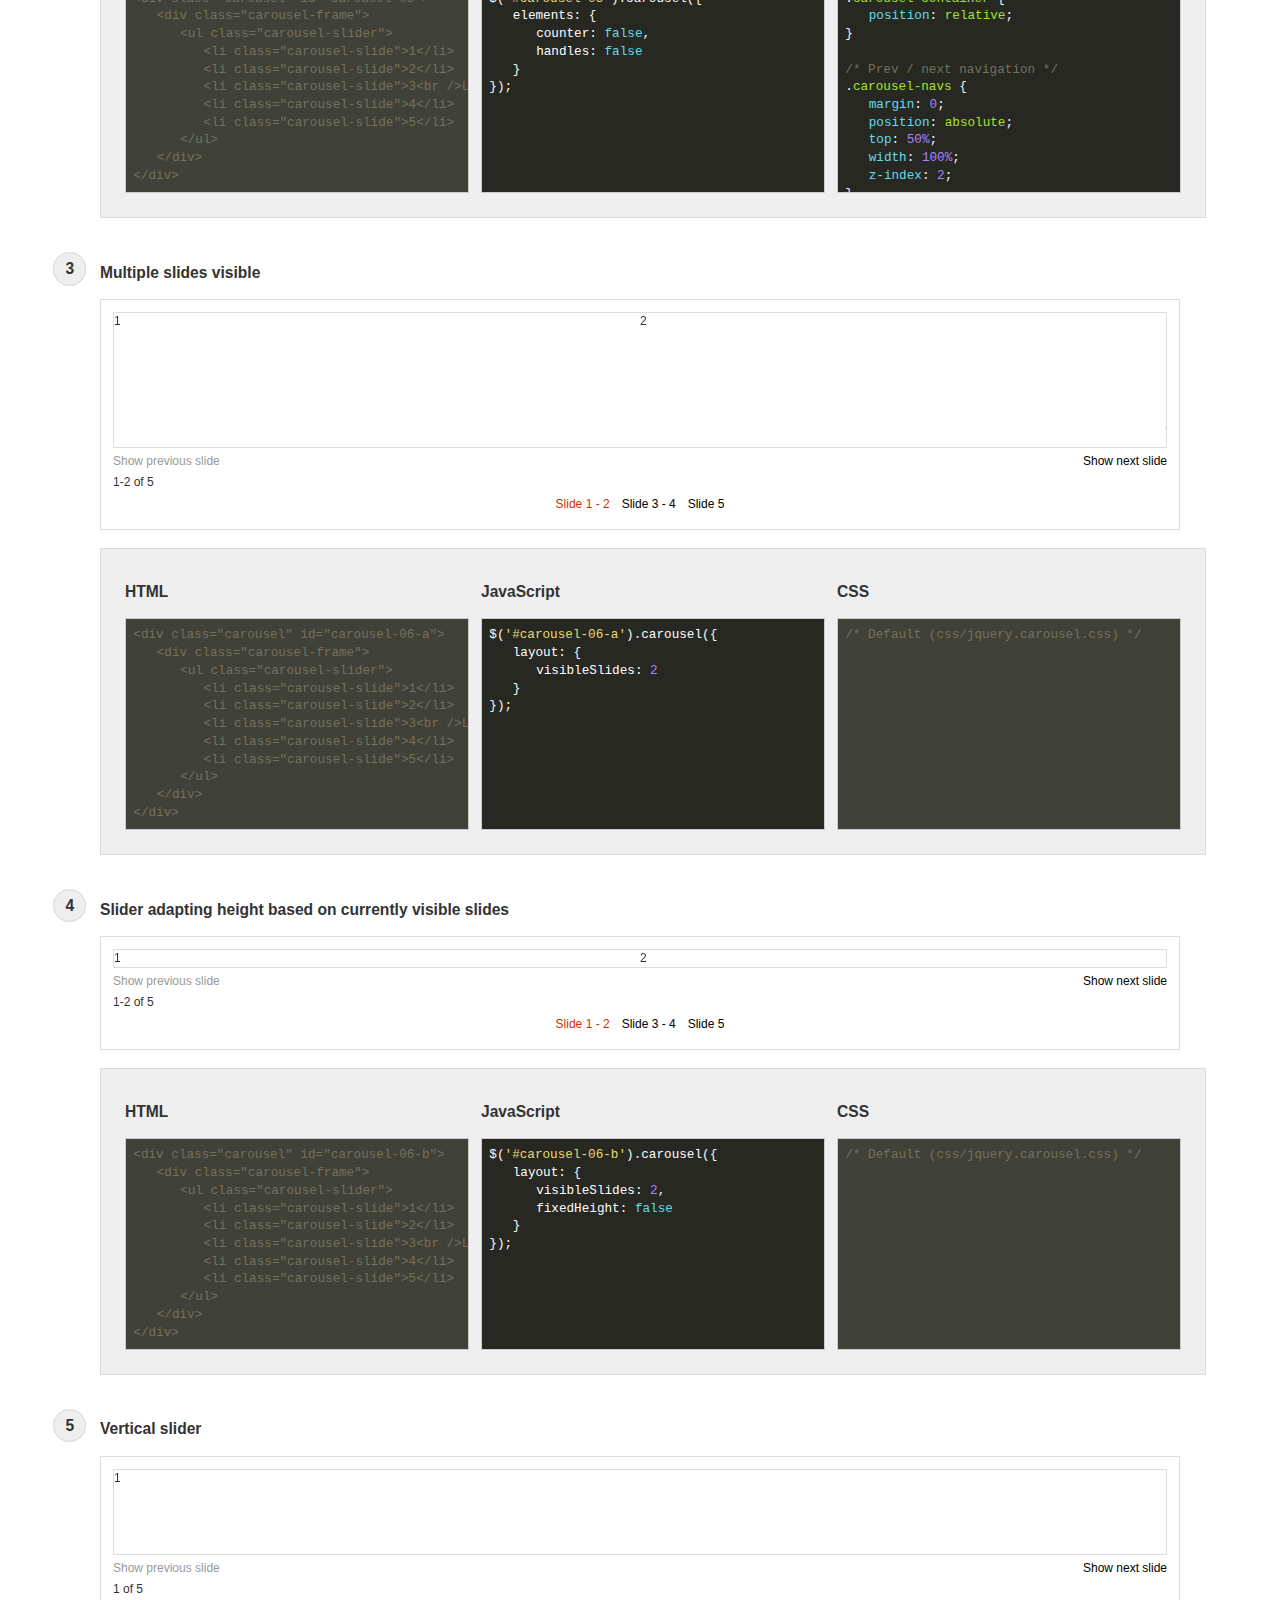
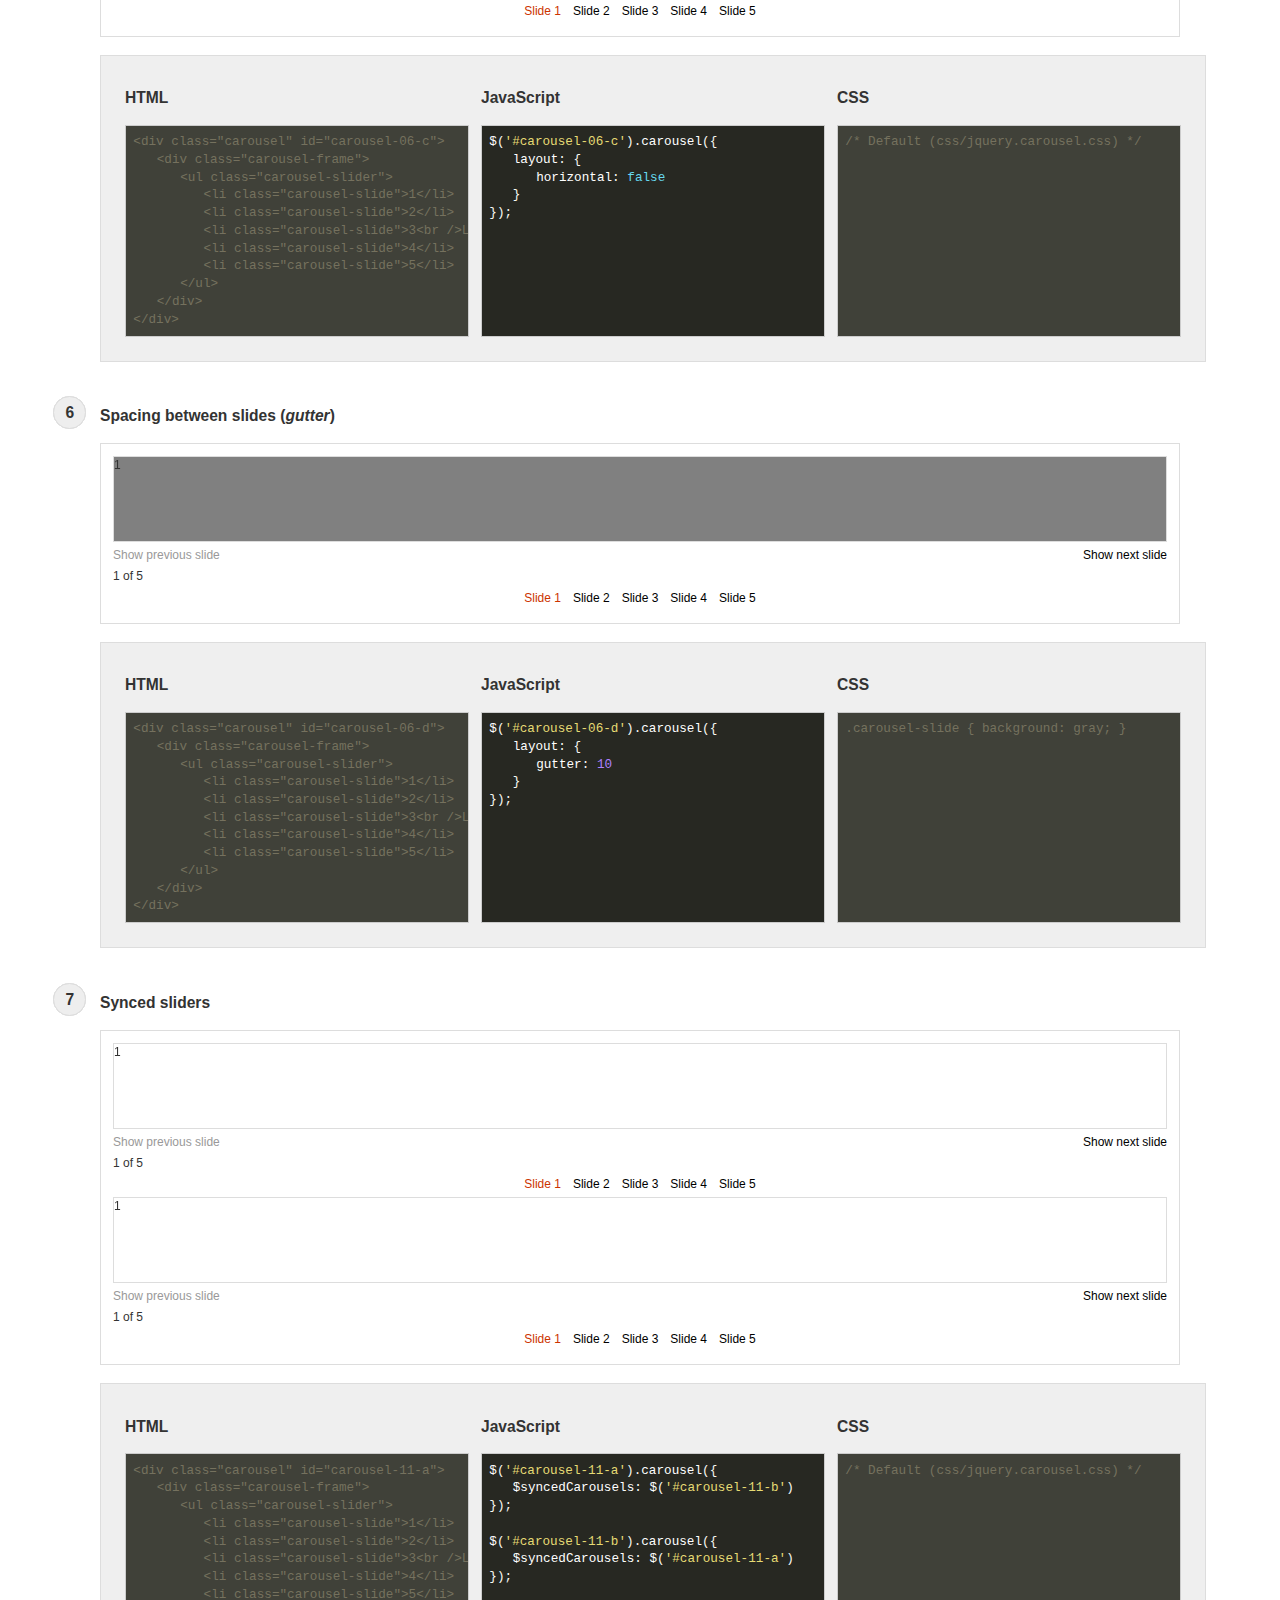
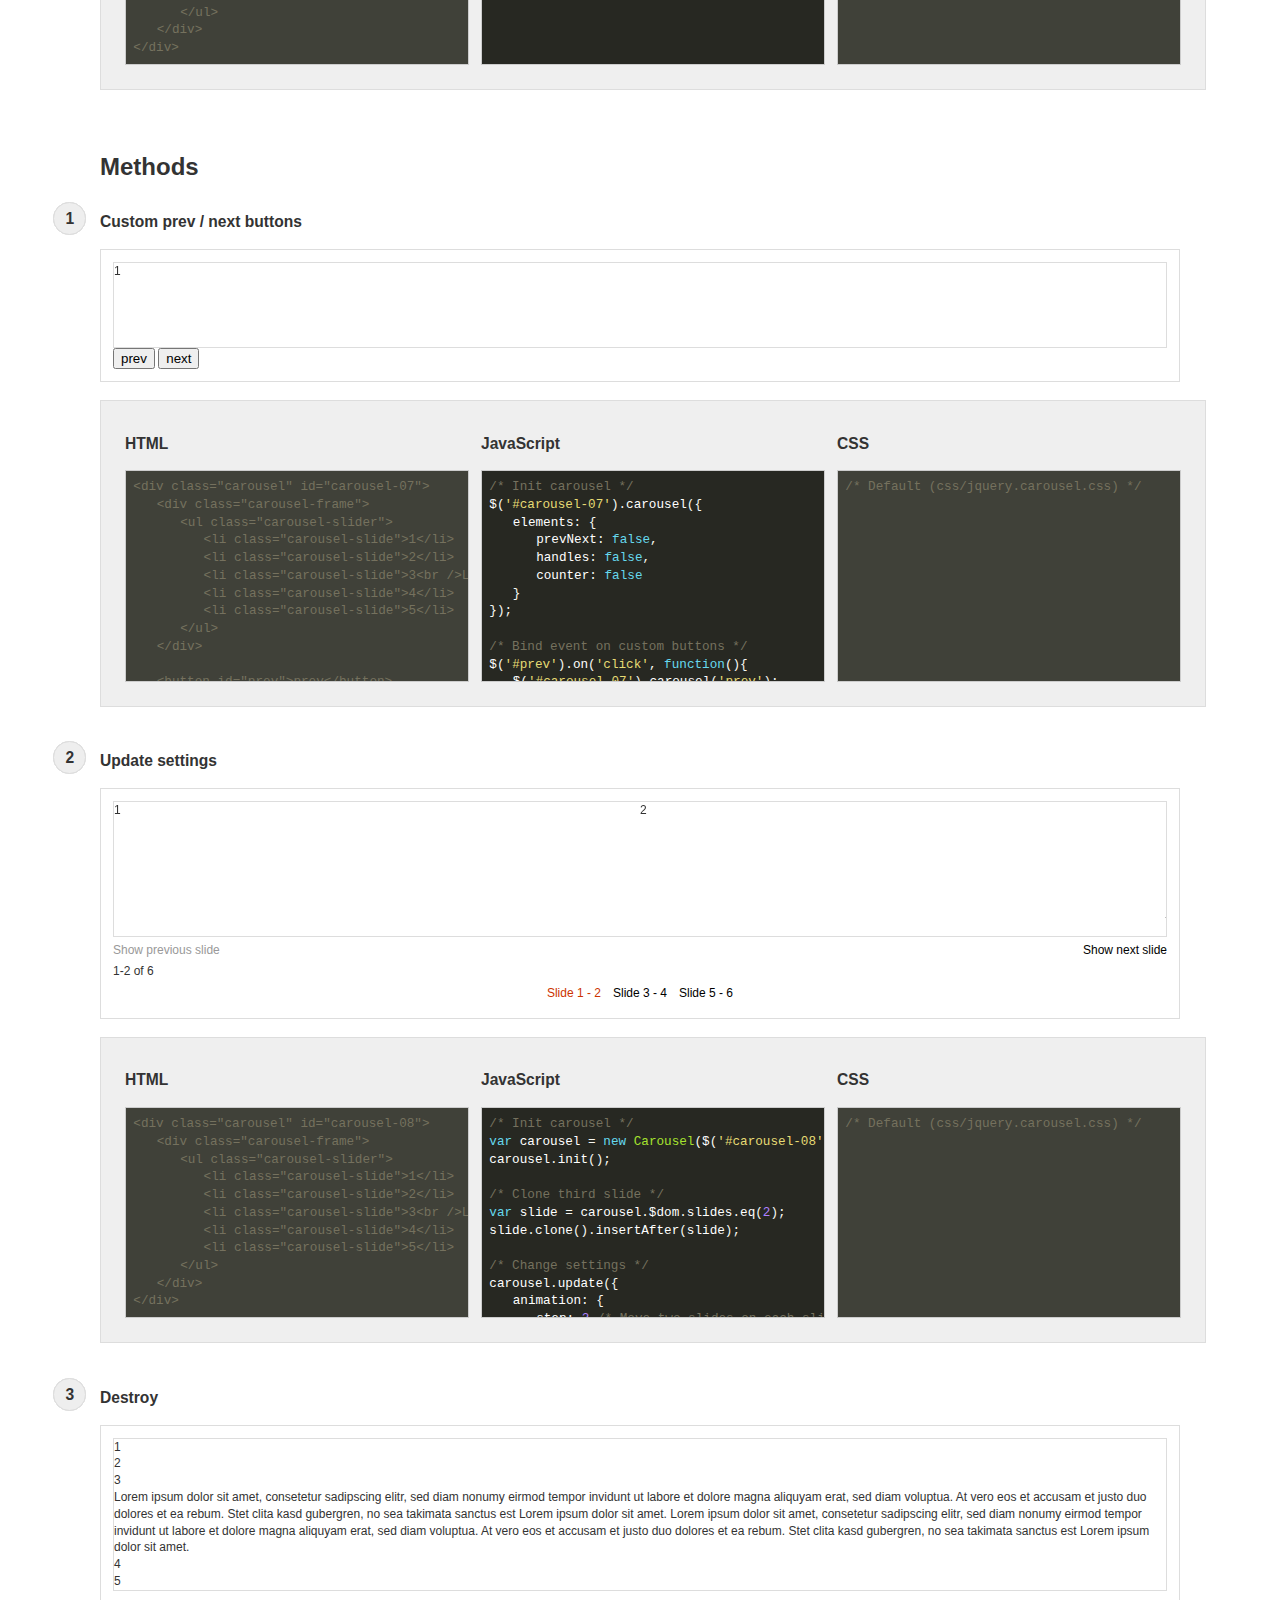
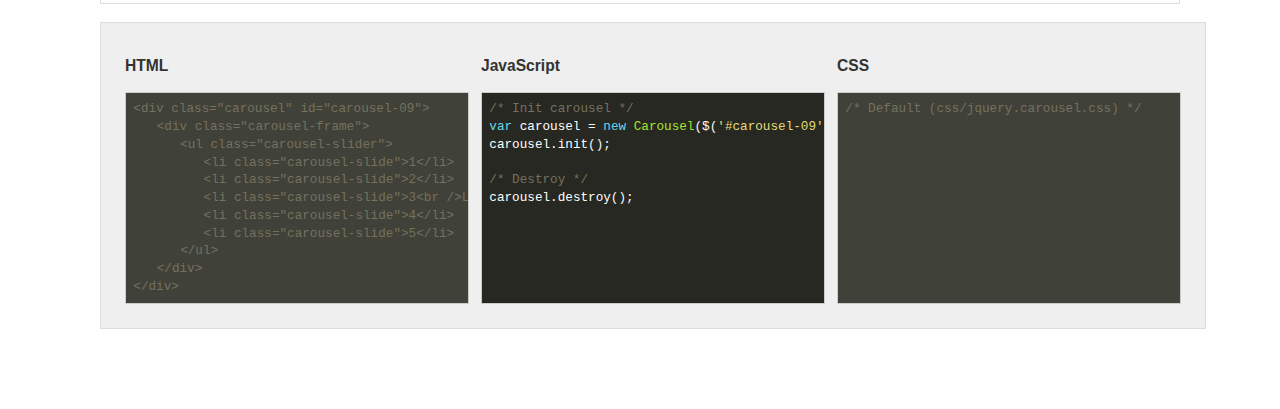
==== commit 77b0f3c8: "Version 2: Partial rewrite" ====
--- a/demo/index.html
+++ b/demo/index.html
@@ -20,12 +20,30 @@
 	<h1>jQuery Carousel Plugin</h1>
 
 	<div class="desc">
+		<h2>General</h2>
+
 		<ul>
 			<li><strong>Responsive</strong> resizing on window resize (debounced, don't worry), height adapts to content</li>
 			<li><strong>Swipe-enabled</strong> for touch devices</li>
 			<li><strong>Accessible</strong> navigation elements (use your keyboard)</li>
 			<li><strong>Circular mode</strong> without cloning elements (they are shifted around instead)</li>
 		</ul>
+
+
+		<h2>Optional features</h2>
+
+		<ul>
+			<li>Adapt the height based on currently visible slides: <a href="#example-06-b">Example</a></li>
+			<li>Add spacing between slides ("gutter"): <a href="#example-06-d">Example</a></li>
+			<li>Have multiple visible slides with "grouped handles": <a href="#example-06-a">Example</a></li>
+			<li>Sync multiple carousels: <a href="#example-11-a">Example</a></li>
+		</ul>
+
+		<p>See <a href="http://github.com/backflip/jquery-carousel">GitHub repo</a> for all available options.</p>
+	</div>
+
+	<div class="warning">
+		<strong>Word of caution</strong>: If you don't need the features listed above, this plugin might be overkill and something like <a href="https://github.com/bradbirdsall/Swipe">Swipe</a> might serve you better.
 	</div>
 
 
@@ -43,13 +61,17 @@
 		<div class="html">
 			<h3>HTML</h3>
 
-			<pre class="prettyprint"><code>&lt;ul class="carousel" id="carousel-01"&gt;
-	&lt;li&gt;1&lt;/li&gt;
-	&lt;li&gt;2&lt;/li&gt;
-	&lt;li&gt;3&lt;br /&gt;Lorem ipsum dolor sit amet, consetetur sadipscing elitr, sed diam nonumy eirmod tempor invidunt ut labore et dolore magna aliquyam erat, sed diam voluptua. At vero eos et accusam et justo duo dolores et ea rebum. Stet clita kasd gubergren, no sea takimata sanctus est Lorem ipsum dolor sit amet. Lorem ipsum dolor sit amet, consetetur sadipscing elitr, sed diam nonumy eirmod tempor invidunt ut labore et dolore magna aliquyam erat, sed diam voluptua. At vero eos et accusam et justo duo dolores et ea rebum. Stet clita kasd gubergren, no sea takimata sanctus est Lorem ipsum dolor sit amet.&lt;/li&gt;
-	&lt;li&gt;4&lt;/li&gt;
-	&lt;li&gt;5&lt;/li&gt;
-&lt;/ul&gt;</code></pre>
+			<pre class="prettyprint"><code>&lt;div class="carousel" id="carousel-01"&gt;
+	&lt;div class="carousel-frame"&gt;
+		&lt;ul class="carousel-slider"&gt;
+			&lt;li class="carousel-slide"&gt;&lt;a href="#"&gt;1&lt;/a&gt;&lt;/li&gt;
+			&lt;li class="carousel-slide"&gt;&lt;a href="#" tabindex="10"&gt;2&lt;/a&gt;&lt;/li&gt;
+			&lt;li class="carousel-slide"&gt;&lt;a href="#" tabindex="10"&gt;3&lt;/a&gt;&lt;br /&gt;Lorem ipsum dolor sit amet, consetetur sadipscing elitr, sed diam nonumy eirmod tempor invidunt ut labore et dolore magna aliquyam erat, sed diam voluptua. At vero eos et accusam et justo duo dolores et ea rebum. Stet clita kasd gubergren, no sea takimata sanctus est Lorem ipsum dolor sit amet. Lorem ipsum dolor sit amet, consetetur sadipscing elitr, sed diam nonumy eirmod tempor invidunt ut labore et dolore magna aliquyam erat, sed diam voluptua. At vero eos et accusam et justo duo dolores et ea rebum. Stet clita kasd gubergren, no sea takimata sanctus est Lorem ipsum dolor sit amet.&lt;/li&gt;
+			&lt;li class="carousel-slide"&gt;4&lt;/li&gt;
+			&lt;li class="carousel-slide"&gt;5&lt;/li&gt;
+		&lt;/ul&gt;
+	&lt;/div&gt;
+&lt;/div&gt;</code></pre>
 		</div>
 
 		<div class="js">
@@ -69,7 +91,7 @@
 		</li>
 		<li>
 
-<h3>Custom settings as function parameter</h3>
+<h3>Custom settings as function parameter (example: circular mode)</h3>
 
 <div class="example" id="example-02">
 	<div class="carousel"></div>
@@ -78,13 +100,17 @@
 		<div class="html">
 			<h3>HTML</h3>
 
-			<pre><code>&lt;ul class="carousel" id="carousel-02"&gt;
-	&lt;li&gt;1&lt;/li&gt;
-	&lt;li&gt;2&lt;/li&gt;
-	&lt;li&gt;3&lt;br /&gt;Lorem ipsum dolor sit amet, consetetur sadipscing elitr, sed diam nonumy eirmod tempor invidunt ut labore et dolore magna aliquyam erat, sed diam voluptua. At vero eos et accusam et justo duo dolores et ea rebum. Stet clita kasd gubergren, no sea takimata sanctus est Lorem ipsum dolor sit amet. Lorem ipsum dolor sit amet, consetetur sadipscing elitr, sed diam nonumy eirmod tempor invidunt ut labore et dolore magna aliquyam erat, sed diam voluptua. At vero eos et accusam et justo duo dolores et ea rebum. Stet clita kasd gubergren, no sea takimata sanctus est Lorem ipsum dolor sit amet.&lt;/li&gt;
-	&lt;li&gt;4&lt;/li&gt;
-	&lt;li&gt;5&lt;/li&gt;
-&lt;/ul&gt;</code></pre>
+			<pre><code>&lt;div class="carousel" id="carousel-02"&gt;
+	&lt;div class="carousel-frame"&gt;
+		&lt;ul class="carousel-slider"&gt;
+			&lt;li class="carousel-slide"&gt;1&lt;/li&gt;
+			&lt;li class="carousel-slide"&gt;2&lt;/li&gt;
+			&lt;li class="carousel-slide"&gt;3&lt;br /&gt;Lorem ipsum dolor sit amet, consetetur sadipscing elitr, sed diam nonumy eirmod tempor invidunt ut labore et dolore magna aliquyam erat, sed diam voluptua. At vero eos et accusam et justo duo dolores et ea rebum. Stet clita kasd gubergren, no sea takimata sanctus est Lorem ipsum dolor sit amet. Lorem ipsum dolor sit amet, consetetur sadipscing elitr, sed diam nonumy eirmod tempor invidunt ut labore et dolore magna aliquyam erat, sed diam voluptua. At vero eos et accusam et justo duo dolores et ea rebum. Stet clita kasd gubergren, no sea takimata sanctus est Lorem ipsum dolor sit amet.&lt;/li&gt;
+			&lt;li class="carousel-slide"&gt;4&lt;/li&gt;
+			&lt;li class="carousel-slide"&gt;5&lt;/li&gt;
+		&lt;/ul&gt;
+	&lt;/div&gt;
+&lt;/div&gt;</code></pre>
 		</div>
 
 		<div class="js">
@@ -108,7 +134,7 @@
 		</li>
 		<li>
 
-<h3>Custom settings as data attribute (<em>data-carousel-options</em>)</h3>
+<h3>Custom settings as data attribute (<em>data-carousel-options</em>) (example: circular mode)</h3>
 
 <div class="example" id="example-03">
 	<div class="carousel"></div>
@@ -117,13 +143,17 @@
 		<div class="html">
 			<h3>HTML</h3>
 
-			<pre class="prettyprint"><code>&lt;ul data-carousel-options='{"behavior":{"circular":true}}' class="carousel" id="carousel-03"&gt;
-	&lt;li&gt;1&lt;/li&gt;
-	&lt;li&gt;2&lt;/li&gt;
-	&lt;li&gt;3&lt;br /&gt;Lorem ipsum dolor sit amet, consetetur sadipscing elitr, sed diam nonumy eirmod tempor invidunt ut labore et dolore magna aliquyam erat, sed diam voluptua. At vero eos et accusam et justo duo dolores et ea rebum. Stet clita kasd gubergren, no sea takimata sanctus est Lorem ipsum dolor sit amet. Lorem ipsum dolor sit amet, consetetur sadipscing elitr, sed diam nonumy eirmod tempor invidunt ut labore et dolore magna aliquyam erat, sed diam voluptua. At vero eos et accusam et justo duo dolores et ea rebum. Stet clita kasd gubergren, no sea takimata sanctus est Lorem ipsum dolor sit amet.&lt;/li&gt;
-	&lt;li&gt;4&lt;/li&gt;
-	&lt;li&gt;5&lt;/li&gt;
-&lt;/ul&gt;</code></pre>
+			<pre class="prettyprint"><code>&lt;div class="carousel" id="carousel-03" data-carousel-options='{"behavior":{"circular":true}}'&gt;
+	&lt;div class="carousel-frame"&gt;
+		&lt;ul class="carousel-slider"&gt;
+			&lt;li class="carousel-slide"&gt;1&lt;/li&gt;
+			&lt;li class="carousel-slide"&gt;2&lt;/li&gt;
+			&lt;li class="carousel-slide"&gt;3&lt;br /&gt;Lorem ipsum dolor sit amet, consetetur sadipscing elitr, sed diam nonumy eirmod tempor invidunt ut labore et dolore magna aliquyam erat, sed diam voluptua. At vero eos et accusam et justo duo dolores et ea rebum. Stet clita kasd gubergren, no sea takimata sanctus est Lorem ipsum dolor sit amet. Lorem ipsum dolor sit amet, consetetur sadipscing elitr, sed diam nonumy eirmod tempor invidunt ut labore et dolore magna aliquyam erat, sed diam voluptua. At vero eos et accusam et justo duo dolores et ea rebum. Stet clita kasd gubergren, no sea takimata sanctus est Lorem ipsum dolor sit amet.&lt;/li&gt;
+			&lt;li class="carousel-slide"&gt;4&lt;/li&gt;
+			&lt;li class="carousel-slide"&gt;5&lt;/li&gt;
+		&lt;/ul&gt;
+	&lt;/div&gt;
+&lt;/div&gt;</code></pre>
 		</div>
 
 		<div class="js">
@@ -144,12 +174,12 @@
 	</ol>
 
 
-	<h2>Navigational elements, behavior</h2>
+	<h2>Navigational elements, layout, behavior</h2>
 
 	<ol class="examples">
 		<li>
 
-<h3>Nice handles, no other navigational elements</h3>
+<h3>Styled handles, no other navigational elements</h3>
 
 <div class="example" id="example-04">
 	<div class="carousel"></div>
@@ -158,13 +188,17 @@
 		<div class="html">
 			<h3>HTML</h3>
 
-			<pre><code>&lt;ul class="carousel" id="carousel-04"&gt;
-	&lt;li&gt;1&lt;/li&gt;
-	&lt;li&gt;2&lt;/li&gt;
-	&lt;li&gt;3&lt;br /&gt;Lorem ipsum dolor sit amet, consetetur sadipscing elitr, sed diam nonumy eirmod tempor invidunt ut labore et dolore magna aliquyam erat, sed diam voluptua. At vero eos et accusam et justo duo dolores et ea rebum. Stet clita kasd gubergren, no sea takimata sanctus est Lorem ipsum dolor sit amet. Lorem ipsum dolor sit amet, consetetur sadipscing elitr, sed diam nonumy eirmod tempor invidunt ut labore et dolore magna aliquyam erat, sed diam voluptua. At vero eos et accusam et justo duo dolores et ea rebum. Stet clita kasd gubergren, no sea takimata sanctus est Lorem ipsum dolor sit amet.&lt;/li&gt;
-	&lt;li&gt;4&lt;/li&gt;
-	&lt;li&gt;5&lt;/li&gt;
-&lt;/ul&gt;</code></pre>
+			<pre><code>&lt;div class="carousel" id="carousel-04"&gt;
+	&lt;div class="carousel-frame"&gt;
+		&lt;ul class="carousel-slider"&gt;
+			&lt;li class="carousel-slide"&gt;1&lt;/li&gt;
+			&lt;li class="carousel-slide"&gt;2&lt;/li&gt;
+			&lt;li class="carousel-slide"&gt;3&lt;br /&gt;Lorem ipsum dolor sit amet, consetetur sadipscing elitr, sed diam nonumy eirmod tempor invidunt ut labore et dolore magna aliquyam erat, sed diam voluptua. At vero eos et accusam et justo duo dolores et ea rebum. Stet clita kasd gubergren, no sea takimata sanctus est Lorem ipsum dolor sit amet. Lorem ipsum dolor sit amet, consetetur sadipscing elitr, sed diam nonumy eirmod tempor invidunt ut labore et dolore magna aliquyam erat, sed diam voluptua. At vero eos et accusam et justo duo dolores et ea rebum. Stet clita kasd gubergren, no sea takimata sanctus est Lorem ipsum dolor sit amet.&lt;/li&gt;
+			&lt;li class="carousel-slide"&gt;4&lt;/li&gt;
+			&lt;li class="carousel-slide"&gt;5&lt;/li&gt;
+		&lt;/ul&gt;
+	&lt;/div&gt;
+&lt;/div&gt;</code></pre>
 		</div>
 
 		<div class="js">
@@ -185,9 +219,9 @@
 	margin: 1em 0 0 0;
 }
 
-.carousel-handles span {
+.carousel-handle {
 	background: #999;
-	color: #999;
+	border: none;
 		   -moz-border-radius: 1em;
 		    -ms-border-radius: 1em;
 		     -o-border-radius: 1em;
@@ -196,21 +230,16 @@
 	display: inline-block;
 	line-height: 1;
 	margin: 0 0.25em;
+	padding: 0;
 	overflow: hidden;
-	text-index: -100em;
+	text-indent: -100em;
 	width: 1em;
 }
-.carousel-handles .state-disabled {
-	background: #ccc;
-	color: #ccc;
-	cursor: default;
-	outline: none;
-}
-.carousel-handles .state-current {
+.carousel-handle:hover,
+.carousel-handle:focus,
+.carousel-handle:active,
+.carousel-handle.is-active {
 	background: #333;
-	color: #333;
-	cursor: default;
-	outline: none;
 }</code></pre>
 		</div>
 	</div>
@@ -219,7 +248,7 @@
 		</li>
 		<li>
 
-<h3>Nice prev / next button, no other navigational elements</h3>
+<h3>Styled prev / next button, no other navigational elements</h3>
 
 <div class="example" id="example-05">
 	<div class="carousel"></div>
@@ -228,13 +257,17 @@
 		<div class="html">
 			<h3>HTML</h3>
 
-			<pre><code>&lt;ul class="carousel" id="carousel-05"&gt;
-	&lt;li&gt;1&lt;/li&gt;
-	&lt;li&gt;2&lt;/li&gt;
-	&lt;li&gt;3&lt;br /&gt;Lorem ipsum dolor sit amet, consetetur sadipscing elitr, sed diam nonumy eirmod tempor invidunt ut labore et dolore magna aliquyam erat, sed diam voluptua. At vero eos et accusam et justo duo dolores et ea rebum. Stet clita kasd gubergren, no sea takimata sanctus est Lorem ipsum dolor sit amet. Lorem ipsum dolor sit amet, consetetur sadipscing elitr, sed diam nonumy eirmod tempor invidunt ut labore et dolore magna aliquyam erat, sed diam voluptua. At vero eos et accusam et justo duo dolores et ea rebum. Stet clita kasd gubergren, no sea takimata sanctus est Lorem ipsum dolor sit amet.&lt;/li&gt;
-	&lt;li&gt;4&lt;/li&gt;
-	&lt;li&gt;5&lt;/li&gt;
-&lt;/ul&gt;</code></pre>
+			<pre><code>&lt;div class="carousel" id="carousel-05"&gt;
+	&lt;div class="carousel-frame"&gt;
+		&lt;ul class="carousel-slider"&gt;
+			&lt;li class="carousel-slide"&gt;1&lt;/li&gt;
+			&lt;li class="carousel-slide"&gt;2&lt;/li&gt;
+			&lt;li class="carousel-slide"&gt;3&lt;br /&gt;Lorem ipsum dolor sit amet, consetetur sadipscing elitr, sed diam nonumy eirmod tempor invidunt ut labore et dolore magna aliquyam erat, sed diam voluptua. At vero eos et accusam et justo duo dolores et ea rebum. Stet clita kasd gubergren, no sea takimata sanctus est Lorem ipsum dolor sit amet. Lorem ipsum dolor sit amet, consetetur sadipscing elitr, sed diam nonumy eirmod tempor invidunt ut labore et dolore magna aliquyam erat, sed diam voluptua. At vero eos et accusam et justo duo dolores et ea rebum. Stet clita kasd gubergren, no sea takimata sanctus est Lorem ipsum dolor sit amet.&lt;/li&gt;
+			&lt;li class="carousel-slide"&gt;4&lt;/li&gt;
+			&lt;li class="carousel-slide"&gt;5&lt;/li&gt;
+		&lt;/ul&gt;
+	&lt;/div&gt;
+&lt;/div&gt;</code></pre>
 		</div>
 
 		<div class="js">
@@ -256,14 +289,14 @@
 }
 
 /* Prev / next navigation */
-.carousel-nav {
+.carousel-navs {
 	margin: 0;
 	position: absolute;
 	top: 50%;
 	width: 100%;
 	z-index: 2;
 }
-.carousel-nav span {
+.carousel-nav {
 	background: #999;
 	border: 1px solid #666;
 		   -moz-border-radius: 0.5em;
@@ -276,8 +309,6 @@
 		     -o-box-shadow: 0 0 1em #fff;
 		-webkit-box-shadow: 0 0 1em #fff;
 	box-shadow:             0 0 1em #fff;
-	cursor: pointer;
-	float: left;
 	height: 3em;
 	margin: -1.5em -1.5em 0;
 	overflow: hidden;
@@ -285,8 +316,8 @@
 	text-indent: -100em;
 	width: 3em;
 }
-.carousel-nav span:before {
-	content: "«";
+.carousel-nav:before {
+	content: "»";
 	font-family: Georgia;
 	font-size: 4em;
 	line-height: 1;
@@ -295,13 +326,10 @@
 	text-indent: 0;
 	top: -0.2em;
 }
-.carousel-nav .carousel-next {
-	float: right;
+.carousel-nav:first-child:before {
+	content: "«";
 }
-.carousel-nav .carousel-next:before {
-	content: "»";
-}
-.carousel-nav .state-disabled {
+.carousel-nav[disabled] {
 	display: none;
 }</code></pre>
 		</div>
@@ -311,32 +339,79 @@
 		</li>
 		<li>
 
+<h3>Multiple slides visible</h3>
+
+<div class="example" id="example-06-a">
+	<div class="carousel"></div>
+
+	<div class="code">
+		<div class="html">
+			<h3>HTML</h3>
+
+			<pre><code>&lt;div class="carousel" id="carousel-06-a"&gt;
+	&lt;div class="carousel-frame"&gt;
+		&lt;ul class="carousel-slider"&gt;
+			&lt;li class="carousel-slide"&gt;1&lt;/li&gt;
+			&lt;li class="carousel-slide"&gt;2&lt;/li&gt;
+			&lt;li class="carousel-slide"&gt;3&lt;br /&gt;Lorem ipsum dolor sit amet, consetetur sadipscing elitr, sed diam nonumy eirmod tempor invidunt ut labore et dolore magna aliquyam erat, sed diam voluptua. At vero eos et accusam et justo duo dolores et ea rebum. Stet clita kasd gubergren, no sea takimata sanctus est Lorem ipsum dolor sit amet. Lorem ipsum dolor sit amet, consetetur sadipscing elitr, sed diam nonumy eirmod tempor invidunt ut labore et dolore magna aliquyam erat, sed diam voluptua. At vero eos et accusam et justo duo dolores et ea rebum. Stet clita kasd gubergren, no sea takimata sanctus est Lorem ipsum dolor sit amet.&lt;/li&gt;
+			&lt;li class="carousel-slide"&gt;4&lt;/li&gt;
+			&lt;li class="carousel-slide"&gt;5&lt;/li&gt;
+		&lt;/ul&gt;
+	&lt;/div&gt;
+&lt;/div&gt;</code></pre>
+		</div>
+
+		<div class="js">
+			<h3>JavaScript</h3>
+
+			<pre class="prettyprint"><code>$('#carousel-06-a').carousel({
+	layout: {
+		visibleSlides: 2
+	}
+});</code></pre>
+		</div>
+
+		<div class="css">
+			<h3>CSS</h3>
+
+			<pre><code class="lang-css">/* Default (css/jquery.carousel.css) */</code></pre>
+		</div>
+	</div>
+</div>
+
+		</li>
+		<li>
+
 <h3>Slider adapting height based on currently visible slides</h3>
 
-<div class="example" id="example-10">
-	<div class="carousel"></div>
-
-	<div class="code">
-		<div class="html">
-			<h3>HTML</h3>
-
-			<pre><code>&lt;ul class="carousel" id="carousel-06-a"&gt;
-	&lt;li&gt;1&lt;/li&gt;
-	&lt;li&gt;2&lt;/li&gt;
-	&lt;li&gt;3&lt;br /&gt;Lorem ipsum dolor sit amet, consetetur sadipscing elitr, sed diam nonumy eirmod tempor invidunt ut labore et dolore magna aliquyam erat, sed diam voluptua. At vero eos et accusam et justo duo dolores et ea rebum. Stet clita kasd gubergren, no sea takimata sanctus est Lorem ipsum dolor sit amet. Lorem ipsum dolor sit amet, consetetur sadipscing elitr, sed diam nonumy eirmod tempor invidunt ut labore et dolore magna aliquyam erat, sed diam voluptua. At vero eos et accusam et justo duo dolores et ea rebum. Stet clita kasd gubergren, no sea takimata sanctus est Lorem ipsum dolor sit amet.&lt;/li&gt;
-	&lt;li&gt;4&lt;/li&gt;
-	&lt;li&gt;5&lt;/li&gt;
-&lt;/ul&gt;</code></pre>
-		</div>
-
-		<div class="js">
-			<h3>JavaScript</h3>
-
-			<pre class="prettyprint"><code>$('#carousel-06-a').carousel({
-	behavior: {
+<div class="example" id="example-06-b">
+	<div class="carousel"></div>
+
+	<div class="code">
+		<div class="html">
+			<h3>HTML</h3>
+
+			<pre><code>&lt;div class="carousel" id="carousel-06-b"&gt;
+	&lt;div class="carousel-frame"&gt;
+		&lt;ul class="carousel-slider"&gt;
+			&lt;li class="carousel-slide"&gt;1&lt;/li&gt;
+			&lt;li class="carousel-slide"&gt;2&lt;/li&gt;
+			&lt;li class="carousel-slide"&gt;3&lt;br /&gt;Lorem ipsum dolor sit amet, consetetur sadipscing elitr, sed diam nonumy eirmod tempor invidunt ut labore et dolore magna aliquyam erat, sed diam voluptua. At vero eos et accusam et justo duo dolores et ea rebum. Stet clita kasd gubergren, no sea takimata sanctus est Lorem ipsum dolor sit amet. Lorem ipsum dolor sit amet, consetetur sadipscing elitr, sed diam nonumy eirmod tempor invidunt ut labore et dolore magna aliquyam erat, sed diam voluptua. At vero eos et accusam et justo duo dolores et ea rebum. Stet clita kasd gubergren, no sea takimata sanctus est Lorem ipsum dolor sit amet.&lt;/li&gt;
+			&lt;li class="carousel-slide"&gt;4&lt;/li&gt;
+			&lt;li class="carousel-slide"&gt;5&lt;/li&gt;
+		&lt;/ul&gt;
+	&lt;/div&gt;
+&lt;/div&gt;</code></pre>
+		</div>
+
+		<div class="js">
+			<h3>JavaScript</h3>
+
+			<pre class="prettyprint"><code>$('#carousel-06-b').carousel({
+	layout: {
+		visibleSlides: 2,
 		fixedHeight: false
-	},
-	visibleSlides: 2
+	}
 });</code></pre>
 		</div>
 
@@ -353,30 +428,33 @@
 
 <h3>Vertical slider</h3>
 
-<div class="example" id="example-06">
-	<div class="carousel"></div>
-
-	<div class="code">
-		<div class="html">
-			<h3>HTML</h3>
-
-			<pre><code>&lt;ul class="carousel" id="carousel-06-b"&gt;
-	&lt;li&gt;1&lt;/li&gt;
-	&lt;li&gt;2&lt;/li&gt;
-	&lt;li&gt;3&lt;br /&gt;Lorem ipsum dolor sit amet, consetetur sadipscing elitr, sed diam nonumy eirmod tempor invidunt ut labore et dolore magna aliquyam erat, sed diam voluptua. At vero eos et accusam et justo duo dolores et ea rebum. Stet clita kasd gubergren, no sea takimata sanctus est Lorem ipsum dolor sit amet. Lorem ipsum dolor sit amet, consetetur sadipscing elitr, sed diam nonumy eirmod tempor invidunt ut labore et dolore magna aliquyam erat, sed diam voluptua. At vero eos et accusam et justo duo dolores et ea rebum. Stet clita kasd gubergren, no sea takimata sanctus est Lorem ipsum dolor sit amet.&lt;/li&gt;
-	&lt;li&gt;4&lt;/li&gt;
-	&lt;li&gt;5&lt;/li&gt;
-&lt;/ul&gt;</code></pre>
-		</div>
-
-		<div class="js">
-			<h3>JavaScript</h3>
-
-			<pre class="prettyprint"><code>$('#carousel-06-b').carousel({
-	behavior: {
+<div class="example" id="example-06-c">
+	<div class="carousel"></div>
+
+	<div class="code">
+		<div class="html">
+			<h3>HTML</h3>
+
+			<pre><code>&lt;div class="carousel" id="carousel-06-c"&gt;
+	&lt;div class="carousel-frame"&gt;
+		&lt;ul class="carousel-slider"&gt;
+			&lt;li class="carousel-slide"&gt;1&lt;/li&gt;
+			&lt;li class="carousel-slide"&gt;2&lt;/li&gt;
+			&lt;li class="carousel-slide"&gt;3&lt;br /&gt;Lorem ipsum dolor sit amet, consetetur sadipscing elitr, sed diam nonumy eirmod tempor invidunt ut labore et dolore magna aliquyam erat, sed diam voluptua. At vero eos et accusam et justo duo dolores et ea rebum. Stet clita kasd gubergren, no sea takimata sanctus est Lorem ipsum dolor sit amet. Lorem ipsum dolor sit amet, consetetur sadipscing elitr, sed diam nonumy eirmod tempor invidunt ut labore et dolore magna aliquyam erat, sed diam voluptua. At vero eos et accusam et justo duo dolores et ea rebum. Stet clita kasd gubergren, no sea takimata sanctus est Lorem ipsum dolor sit amet.&lt;/li&gt;
+			&lt;li class="carousel-slide"&gt;4&lt;/li&gt;
+			&lt;li class="carousel-slide"&gt;5&lt;/li&gt;
+		&lt;/ul&gt;
+	&lt;/div&gt;
+&lt;/div&gt;</code></pre>
+		</div>
+
+		<div class="js">
+			<h3>JavaScript</h3>
+
+			<pre class="prettyprint"><code>$('#carousel-06-c').carousel({
+	layout: {
 		horizontal: false
-	},
-	visibleSlides: 2
+	}
 });</code></pre>
 		</div>
 
@@ -391,6 +469,49 @@
 		</li>
 		<li>
 
+<h3>Spacing between slides (<em>gutter</em>)</h3>
+
+<div class="example" id="example-06-d">
+	<div class="carousel"></div>
+
+	<div class="code">
+		<div class="html">
+			<h3>HTML</h3>
+
+			<pre><code>&lt;div class="carousel" id="carousel-06-d"&gt;
+	&lt;div class="carousel-frame"&gt;
+		&lt;ul class="carousel-slider"&gt;
+			&lt;li class="carousel-slide"&gt;1&lt;/li&gt;
+			&lt;li class="carousel-slide"&gt;2&lt;/li&gt;
+			&lt;li class="carousel-slide"&gt;3&lt;br /&gt;Lorem ipsum dolor sit amet, consetetur sadipscing elitr, sed diam nonumy eirmod tempor invidunt ut labore et dolore magna aliquyam erat, sed diam voluptua. At vero eos et accusam et justo duo dolores et ea rebum. Stet clita kasd gubergren, no sea takimata sanctus est Lorem ipsum dolor sit amet. Lorem ipsum dolor sit amet, consetetur sadipscing elitr, sed diam nonumy eirmod tempor invidunt ut labore et dolore magna aliquyam erat, sed diam voluptua. At vero eos et accusam et justo duo dolores et ea rebum. Stet clita kasd gubergren, no sea takimata sanctus est Lorem ipsum dolor sit amet.&lt;/li&gt;
+			&lt;li class="carousel-slide"&gt;4&lt;/li&gt;
+			&lt;li class="carousel-slide"&gt;5&lt;/li&gt;
+		&lt;/ul&gt;
+	&lt;/div&gt;
+&lt;/div&gt;</code></pre>
+		</div>
+
+		<div class="js">
+			<h3>JavaScript</h3>
+
+			<pre class="prettyprint"><code>$('#carousel-06-d').carousel({
+	layout: {
+		gutter: 10
+	}
+});</code></pre>
+		</div>
+
+		<div class="css">
+			<h3>CSS</h3>
+
+			<pre><code class="lang-css">.carousel-slide { background: gray; }</code></pre>
+		</div>
+	</div>
+</div>
+
+		</li>
+		<li>
+
 <h3>Synced sliders</h3>
 
 <div class="example" id="example-11">
@@ -400,21 +521,29 @@
 		<div class="html">
 			<h3>HTML</h3>
 
-			<pre><code>&lt;ul class="carousel" id="carousel-11-a"&gt;
-	&lt;li&gt;1&lt;/li&gt;
-	&lt;li&gt;2&lt;/li&gt;
-	&lt;li&gt;3&lt;br /&gt;Lorem ipsum dolor sit amet, consetetur sadipscing elitr, sed diam nonumy eirmod tempor invidunt ut labore et dolore magna aliquyam erat, sed diam voluptua. At vero eos et accusam et justo duo dolores et ea rebum. Stet clita kasd gubergren, no sea takimata sanctus est Lorem ipsum dolor sit amet. Lorem ipsum dolor sit amet, consetetur sadipscing elitr, sed diam nonumy eirmod tempor invidunt ut labore et dolore magna aliquyam erat, sed diam voluptua. At vero eos et accusam et justo duo dolores et ea rebum. Stet clita kasd gubergren, no sea takimata sanctus est Lorem ipsum dolor sit amet.&lt;/li&gt;
-	&lt;li&gt;4&lt;/li&gt;
-	&lt;li&gt;5&lt;/li&gt;
-&lt;/ul&gt;
-
-&lt;ul class="carousel" id="carousel-11-b"&gt;
-	&lt;li&gt;1&lt;/li&gt;
-	&lt;li&gt;2&lt;/li&gt;
-	&lt;li&gt;3&lt;br /&gt;Lorem ipsum dolor sit amet, consetetur sadipscing elitr, sed diam nonumy eirmod tempor invidunt ut labore et dolore magna aliquyam erat, sed diam voluptua. At vero eos et accusam et justo duo dolores et ea rebum. Stet clita kasd gubergren, no sea takimata sanctus est Lorem ipsum dolor sit amet. Lorem ipsum dolor sit amet, consetetur sadipscing elitr, sed diam nonumy eirmod tempor invidunt ut labore et dolore magna aliquyam erat, sed diam voluptua. At vero eos et accusam et justo duo dolores et ea rebum. Stet clita kasd gubergren, no sea takimata sanctus est Lorem ipsum dolor sit amet.&lt;/li&gt;
-	&lt;li&gt;4&lt;/li&gt;
-	&lt;li&gt;5&lt;/li&gt;
-&lt;/ul&gt;</code></pre>
+			<pre><code>&lt;div class="carousel" id="carousel-11-a"&gt;
+	&lt;div class="carousel-frame"&gt;
+		&lt;ul class="carousel-slider"&gt;
+			&lt;li class="carousel-slide"&gt;1&lt;/li&gt;
+			&lt;li class="carousel-slide"&gt;2&lt;/li&gt;
+			&lt;li class="carousel-slide"&gt;3&lt;br /&gt;Lorem ipsum dolor sit amet, consetetur sadipscing elitr, sed diam nonumy eirmod tempor invidunt ut labore et dolore magna aliquyam erat, sed diam voluptua. At vero eos et accusam et justo duo dolores et ea rebum. Stet clita kasd gubergren, no sea takimata sanctus est Lorem ipsum dolor sit amet. Lorem ipsum dolor sit amet, consetetur sadipscing elitr, sed diam nonumy eirmod tempor invidunt ut labore et dolore magna aliquyam erat, sed diam voluptua. At vero eos et accusam et justo duo dolores et ea rebum. Stet clita kasd gubergren, no sea takimata sanctus est Lorem ipsum dolor sit amet.&lt;/li&gt;
+			&lt;li class="carousel-slide"&gt;4&lt;/li&gt;
+			&lt;li class="carousel-slide"&gt;5&lt;/li&gt;
+		&lt;/ul&gt;
+	&lt;/div&gt;
+&lt;/div&gt;
+
+&lt;div class="carousel" id="carousel-11-b"&gt;
+	&lt;div class="carousel-frame"&gt;
+		&lt;ul class="carousel-slider"&gt;
+			&lt;li class="carousel-slide"&gt;1&lt;/li&gt;
+			&lt;li class="carousel-slide"&gt;2&lt;/li&gt;
+			&lt;li class="carousel-slide"&gt;3&lt;br /&gt;Lorem ipsum dolor sit amet, consetetur sadipscing elitr, sed diam nonumy eirmod tempor invidunt ut labore et dolore magna aliquyam erat, sed diam voluptua. At vero eos et accusam et justo duo dolores et ea rebum. Stet clita kasd gubergren, no sea takimata sanctus est Lorem ipsum dolor sit amet. Lorem ipsum dolor sit amet, consetetur sadipscing elitr, sed diam nonumy eirmod tempor invidunt ut labore et dolore magna aliquyam erat, sed diam voluptua. At vero eos et accusam et justo duo dolores et ea rebum. Stet clita kasd gubergren, no sea takimata sanctus est Lorem ipsum dolor sit amet.&lt;/li&gt;
+			&lt;li class="carousel-slide"&gt;4&lt;/li&gt;
+			&lt;li class="carousel-slide"&gt;5&lt;/li&gt;
+		&lt;/ul&gt;
+	&lt;/div&gt;
+&lt;/div&gt;</code></pre>
 		</div>
 
 		<div class="js">
@@ -455,16 +584,20 @@
 		<div class="html">
 			<h3>HTML</h3>
 
-			<pre><code>&lt;ul class="carousel" id="carousel-07"&gt;
-	&lt;li&gt;1&lt;/li&gt;
-	&lt;li&gt;2&lt;/li&gt;
-	&lt;li&gt;3&lt;br /&gt;Lorem ipsum dolor sit amet, consetetur sadipscing elitr, sed diam nonumy eirmod tempor invidunt ut labore et dolore magna aliquyam erat, sed diam voluptua. At vero eos et accusam et justo duo dolores et ea rebum. Stet clita kasd gubergren, no sea takimata sanctus est Lorem ipsum dolor sit amet. Lorem ipsum dolor sit amet, consetetur sadipscing elitr, sed diam nonumy eirmod tempor invidunt ut labore et dolore magna aliquyam erat, sed diam voluptua. At vero eos et accusam et justo duo dolores et ea rebum. Stet clita kasd gubergren, no sea takimata sanctus est Lorem ipsum dolor sit amet.&lt;/li&gt;
-	&lt;li&gt;4&lt;/li&gt;
-	&lt;li&gt;5&lt;/li&gt;
-&lt;/ul&gt;
-
-&lt;button id="prev"&gt;prev&lt;/button&gt;
-&lt;button id="next"&gt;next&lt;/button&gt;</code></pre>
+			<pre><code>&lt;div class="carousel" id="carousel-07"&gt;
+	&lt;div class="carousel-frame"&gt;
+		&lt;ul class="carousel-slider"&gt;
+			&lt;li class="carousel-slide"&gt;1&lt;/li&gt;
+			&lt;li class="carousel-slide"&gt;2&lt;/li&gt;
+			&lt;li class="carousel-slide"&gt;3&lt;br /&gt;Lorem ipsum dolor sit amet, consetetur sadipscing elitr, sed diam nonumy eirmod tempor invidunt ut labore et dolore magna aliquyam erat, sed diam voluptua. At vero eos et accusam et justo duo dolores et ea rebum. Stet clita kasd gubergren, no sea takimata sanctus est Lorem ipsum dolor sit amet. Lorem ipsum dolor sit amet, consetetur sadipscing elitr, sed diam nonumy eirmod tempor invidunt ut labore et dolore magna aliquyam erat, sed diam voluptua. At vero eos et accusam et justo duo dolores et ea rebum. Stet clita kasd gubergren, no sea takimata sanctus est Lorem ipsum dolor sit amet.&lt;/li&gt;
+			&lt;li class="carousel-slide"&gt;4&lt;/li&gt;
+			&lt;li class="carousel-slide"&gt;5&lt;/li&gt;
+		&lt;/ul&gt;
+	&lt;/div&gt;
+
+	&lt;button id="prev"&gt;prev&lt;/button&gt;
+	&lt;button id="next"&gt;next&lt;/button&gt;
+&lt;/div&gt;</code></pre>
 		</div>
 
 		<div class="js">
@@ -527,13 +660,17 @@
 		<div class="html">
 			<h3>HTML</h3>
 
-			<pre><code>&lt;ul class="carousel" id="carousel-08"&gt;
-	&lt;li&gt;1&lt;/li&gt;
-	&lt;li&gt;2&lt;/li&gt;
-	&lt;li&gt;3&lt;br /&gt;Lorem ipsum dolor sit amet, consetetur sadipscing elitr, sed diam nonumy eirmod tempor invidunt ut labore et dolore magna aliquyam erat, sed diam voluptua. At vero eos et accusam et justo duo dolores et ea rebum. Stet clita kasd gubergren, no sea takimata sanctus est Lorem ipsum dolor sit amet. Lorem ipsum dolor sit amet, consetetur sadipscing elitr, sed diam nonumy eirmod tempor invidunt ut labore et dolore magna aliquyam erat, sed diam voluptua. At vero eos et accusam et justo duo dolores et ea rebum. Stet clita kasd gubergren, no sea takimata sanctus est Lorem ipsum dolor sit amet.&lt;/li&gt;
-	&lt;li&gt;4&lt;/li&gt;
-	&lt;li&gt;5&lt;/li&gt;
-&lt;/ul&gt;</code></pre>
+			<pre><code>&lt;div class="carousel" id="carousel-08"&gt;
+	&lt;div class="carousel-frame"&gt;
+		&lt;ul class="carousel-slider"&gt;
+			&lt;li class="carousel-slide"&gt;1&lt;/li&gt;
+			&lt;li class="carousel-slide"&gt;2&lt;/li&gt;
+			&lt;li class="carousel-slide"&gt;3&lt;br /&gt;Lorem ipsum dolor sit amet, consetetur sadipscing elitr, sed diam nonumy eirmod tempor invidunt ut labore et dolore magna aliquyam erat, sed diam voluptua. At vero eos et accusam et justo duo dolores et ea rebum. Stet clita kasd gubergren, no sea takimata sanctus est Lorem ipsum dolor sit amet. Lorem ipsum dolor sit amet, consetetur sadipscing elitr, sed diam nonumy eirmod tempor invidunt ut labore et dolore magna aliquyam erat, sed diam voluptua. At vero eos et accusam et justo duo dolores et ea rebum. Stet clita kasd gubergren, no sea takimata sanctus est Lorem ipsum dolor sit amet.&lt;/li&gt;
+			&lt;li class="carousel-slide"&gt;4&lt;/li&gt;
+			&lt;li class="carousel-slide"&gt;5&lt;/li&gt;
+		&lt;/ul&gt;
+	&lt;/div&gt;
+&lt;/div&gt;</code></pre>
 		</div>
 
 		<div class="js">
@@ -557,7 +694,9 @@
 			console.log('Visible slides: ' + (i+1) + ' & ' + (i+2)); /* Slide callback */
 		}
 	},
-	visibleSlides: 2 /* Show two slides at the same time */
+	layout: {
+		visibleSlides: 2 /* Show two slides at the same time */
+	}
 });</code></pre>
 		</div>
 
@@ -581,13 +720,17 @@
 		<div class="html">
 			<h3>HTML</h3>
 
-			<pre><code>&lt;ul class="carousel" id="carousel-09"&gt;
-	&lt;li&gt;1&lt;/li&gt;
-	&lt;li&gt;2&lt;/li&gt;
-	&lt;li&gt;3&lt;br /&gt;Lorem ipsum dolor sit amet, consetetur sadipscing elitr, sed diam nonumy eirmod tempor invidunt ut labore et dolore magna aliquyam erat, sed diam voluptua. At vero eos et accusam et justo duo dolores et ea rebum. Stet clita kasd gubergren, no sea takimata sanctus est Lorem ipsum dolor sit amet. Lorem ipsum dolor sit amet, consetetur sadipscing elitr, sed diam nonumy eirmod tempor invidunt ut labore et dolore magna aliquyam erat, sed diam voluptua. At vero eos et accusam et justo duo dolores et ea rebum. Stet clita kasd gubergren, no sea takimata sanctus est Lorem ipsum dolor sit amet.&lt;/li&gt;
-	&lt;li&gt;4&lt;/li&gt;
-	&lt;li&gt;5&lt;/li&gt;
-&lt;/ul&gt;</code></pre>
+			<pre><code>&lt;div class="carousel" id="carousel-09"&gt;
+	&lt;div class="carousel-frame"&gt;
+		&lt;ul class="carousel-slider"&gt;
+			&lt;li class="carousel-slide"&gt;1&lt;/li&gt;
+			&lt;li class="carousel-slide"&gt;2&lt;/li&gt;
+			&lt;li class="carousel-slide"&gt;3&lt;br /&gt;Lorem ipsum dolor sit amet, consetetur sadipscing elitr, sed diam nonumy eirmod tempor invidunt ut labore et dolore magna aliquyam erat, sed diam voluptua. At vero eos et accusam et justo duo dolores et ea rebum. Stet clita kasd gubergren, no sea takimata sanctus est Lorem ipsum dolor sit amet. Lorem ipsum dolor sit amet, consetetur sadipscing elitr, sed diam nonumy eirmod tempor invidunt ut labore et dolore magna aliquyam erat, sed diam voluptua. At vero eos et accusam et justo duo dolores et ea rebum. Stet clita kasd gubergren, no sea takimata sanctus est Lorem ipsum dolor sit amet.&lt;/li&gt;
+			&lt;li class="carousel-slide"&gt;4&lt;/li&gt;
+			&lt;li class="carousel-slide"&gt;5&lt;/li&gt;
+		&lt;/ul&gt;
+	&lt;/div&gt;
+&lt;/div&gt;</code></pre>
 		</div>
 
 		<div class="js">
